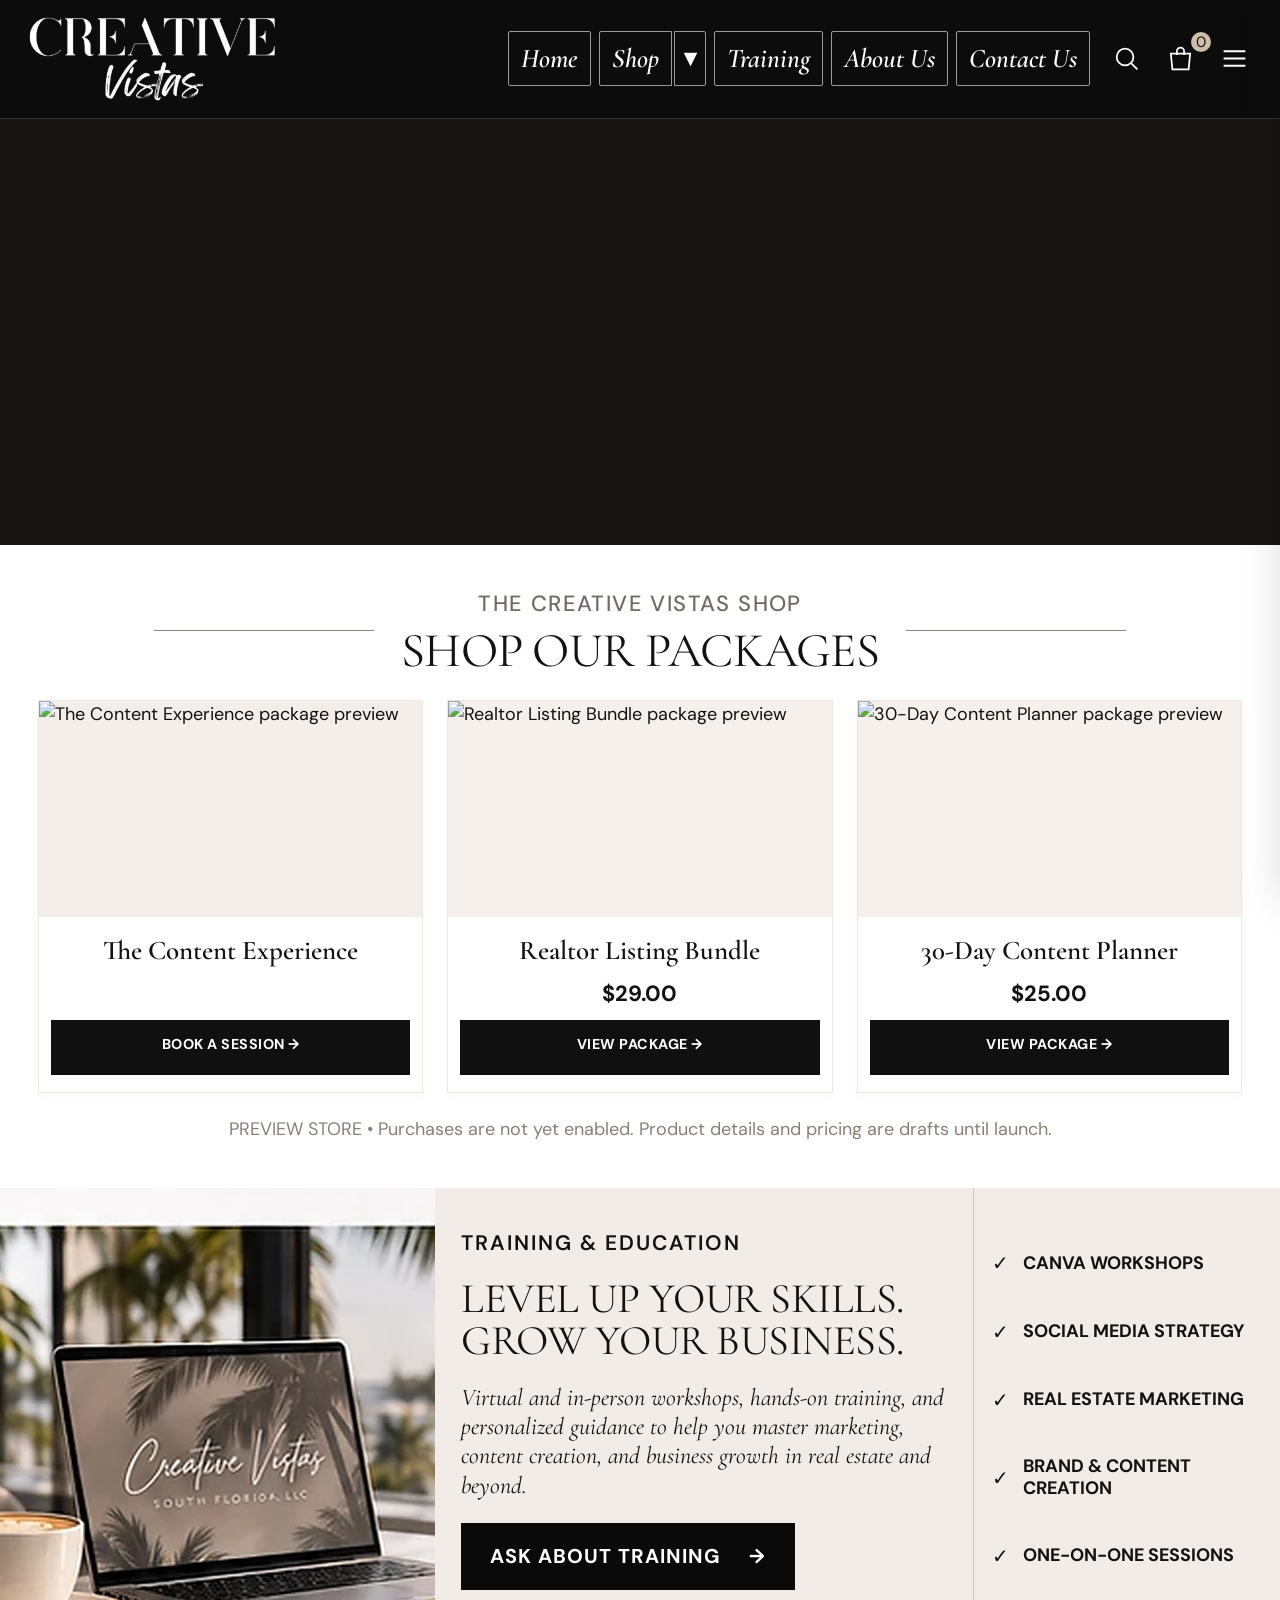
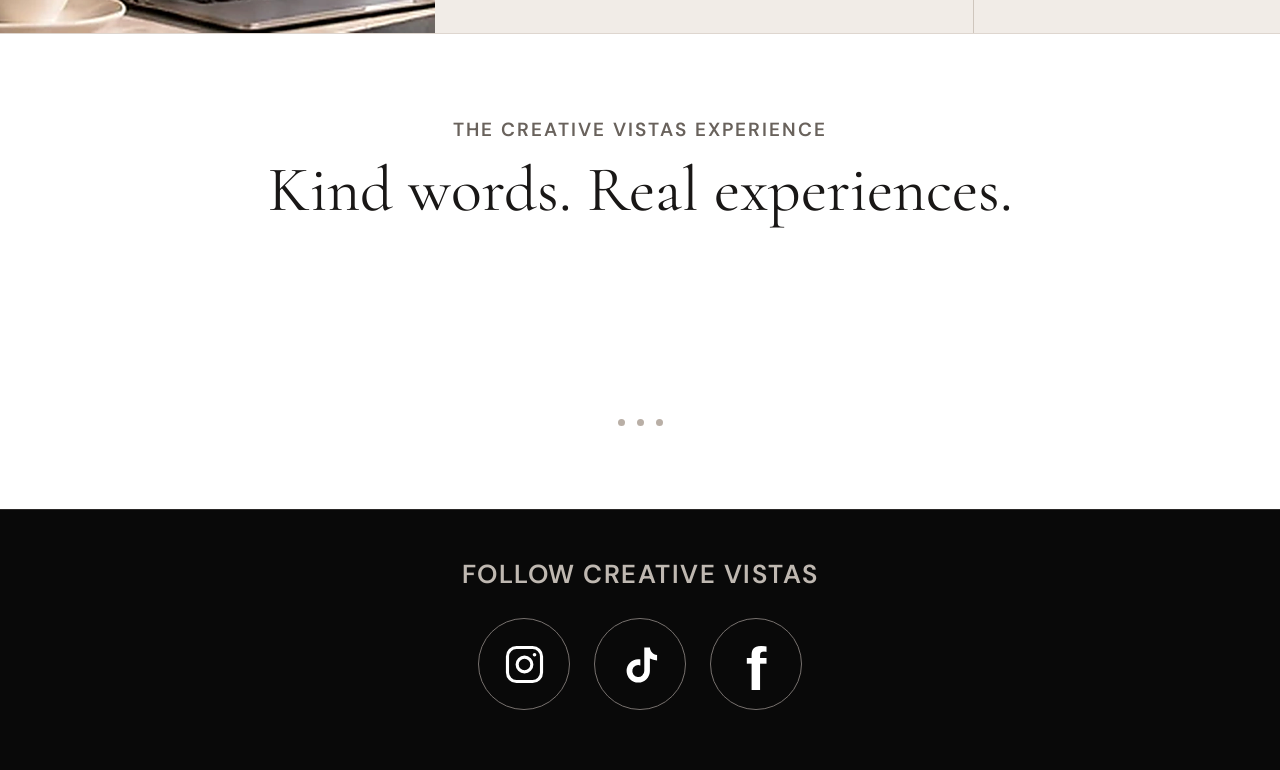
==== index.html @ 5726a02a "Refresh shop and reviews white background stylesheet" ====
<!doctype html>
<html lang="en">
<head>
<meta charset="utf-8"><meta name="viewport" content="width=device-width,initial-scale=1"><meta name="theme-color" content="#141313">
<meta name="description" content="Creative Vistas — thoughtfully designed digital marketing templates, Realtor resources and practical creative education for businesses ready to grow.">
<title>Creative Vistas | Digital Products, Marketing & Training</title>
<link rel="preconnect" href="https://fonts.googleapis.com"><link rel="preconnect" href="https://fonts.gstatic.com" crossorigin>
<link href="https://fonts.googleapis.com/css2?family=Cormorant+Garamond:ital,wght@0,400;0,500;0,600;0,700;1,400;1,500;1,600;1,700&family=DM+Sans:wght@400;500;600;700&family=Caveat:wght@400;500;600;700&display=swap" rel="stylesheet">
<link rel="stylesheet" href="styles.css?v=nav-right-readable-20261112">
<link rel="stylesheet" href="header-layout.css?v=larger-social-icons-20261112">
<link rel="stylesheet" href="training-layout.css?v=training-taller-20261112">
<link rel="stylesheet" href="shop-pages.css?v=20261112"><link rel="stylesheet" href="reviews.css?v=white-shop-20261112"></head>
<body>
<a class="skip-link" href="#main">Skip to content</a>
<header class="site-header" id="top"><div class="header-inner">
 <a href="#home" class="brand" aria-label="Creative Vistas home"><img class="brand-logo" src="logo-white.png" alt="Creative Vistas" width="460" height="176"></a>
 <nav class="primary-nav" id="nav" aria-label="Main navigation"><a class="active" href="#home">Home</a><div class="cv-shop-menu"><a href="#shop" class="cv-shop-main">Shop</a><button type="button" class="cv-shop-toggle" aria-label="Show Shop packages" aria-expanded="false" aria-controls="cvShopDropdown">▾</button><div class="cv-shop-dropdown" id="cvShopDropdown"><a href="#shop">All Packages</a><a href="the-content-experience.html">The Content Experience</a><a href="realtor-listing-bundle.html">Realtor Listing Bundle</a><a href="30-day-content-planner.html">30-Day Content Planner</a></div></div><a href="#training">Training</a><a href="about.html">About Us</a><a href="contact.html">Contact Us</a></nav>
 <div class="header-actions"><button class="icon-button search-open" title="Search products" aria-label="Search products"><svg viewBox="0 0 24 24"><circle cx="10.8" cy="10.8" r="6.9"/><path d="m16 16 5 5"/></svg></button><button class="icon-button cart-open" title="View cart" aria-label="View shopping bag"><svg viewBox="0 0 24 24"><path d="M4 8h16l-1.3 13H5.3L4 8Z"/><path d="M9 9V6a3 3 0 0 1 6 0v3"/></svg><span class="cart-count" id="cartCount">0</span></button><button class="icon-button menu-button" aria-label="Open menu" aria-expanded="false" aria-controls="nav"><svg viewBox="0 0 24 24"><path d="M3 6h18M3 12h18M3 18h18"/></svg></button></div>
</div></header>
<main id="main">
<section class="hero cv-video-hero" id="home" aria-label="Creative Vistas — Business and Real Estate">
<video class="cv-hero-video" autoplay muted loop playsinline preload="metadata" aria-label="Creative Vistas business and real estate header video" disablepictureinpicture>
<source src="https://gcdn.picsart.com/picsart-mcp/d1fdaa26-5977-4847-a22e-83b4b258584c.mp4" type="video/mp4">
</video>

</section>


<section class="products section-pad" id="shop"><div class="section-heading products-heading"><span class="heading-rule"></span><div><p class="kicker cv-shop-label" style="font-size:22px!important;line-height:1.3!important;letter-spacing:1.4px!important">THE CREATIVE VISTAS SHOP</p><h2>SHOP OUR PACKAGES</h2></div><span class="heading-rule"></span></div><div class="shop-tools"><div class="filter-row" role="group" aria-label="Filter products"><button data-filter="all" class="filter active">All products</button><button data-filter="realtor" class="filter">The Realtor Edit</button><button data-filter="business" class="filter">Business</button></div><span class="product-total" id="productTotal">3 products</span></div><div class="product-grid" id="productGrid"><article class="product-card"><button class="product-image-button" data-view="realtor-social" aria-label="View details for Realtor Listing Bundle"><img src="https://gcdn.picsart.com/picsart-mcp/a1c5d0bb-b6a0-47d2-a28e-0da16b078b3f.png" alt="Realtor Listing Bundle product preview" loading="lazy"></button><div class="product-info"><h3>Realtor Listing Bundle</h3><p class="product-price">$29.00</p><button class="add-button" data-add="realtor-social" aria-label="Add Realtor Listing Bundle to preview bag">ADD TO BAG +</button></div></article><article class="product-card"><button class="product-image-button" data-view="planner" aria-label="View details for 30-Day Content Planner"><img src="https://gcdn.picsart.com/picsart-mcp/ab89de88-077d-4010-93ae-64f29b8ddd12.png" alt="30-Day Content Planner product preview" loading="lazy"></button><div class="product-info"><h3>30-Day Content Planner</h3><p class="product-price">$25.00</p><button class="add-button" data-add="planner" aria-label="Add 30-Day Content Planner to preview bag">ADD TO BAG +</button></div></article></div><p class="store-note">PREVIEW STORE • Purchases are not yet enabled. Product details and pricing are drafts until launch.</p></section>
<section class="training" id="training"><div class="training-photo training-video"><video autoplay muted loop playsinline preload="metadata" poster="education-photo.webp" aria-label="Creative Vistas training and education preview video" disablepictureinpicture><source src="https://gcdn.picsart.com/picsart-mcp/a9e26a17-3eb6-4e78-a744-a8e4c0de2091.mp4" type="video/mp4"></video></div><div class="training-copy"><p class="kicker">TRAINING & EDUCATION</p><h2>LEVEL UP YOUR SKILLS.<br>GROW YOUR BUSINESS.</h2><p>Virtual and in-person workshops, hands-on training, and personalized guidance to help you master marketing, content creation, and business growth in real estate and beyond.</p><a href="marketing-courses-resources.html" class="btn btn-dark">ASK ABOUT TRAINING <span>→</span></a></div><ul class="training-list"><li>CANVA WORKSHOPS</li><li>SOCIAL MEDIA STRATEGY</li><li>REAL ESTATE MARKETING</li><li>BRAND & CONTENT CREATION</li><li>ONE-ON-ONE SESSIONS</li></ul></section>
<section class="cv-reviews" id="reviews" aria-labelledby="cv-reviews-title">
  <div class="cv-reviews-inner">
    <p class="cv-reviews-eyebrow">THE CREATIVE VISTAS EXPERIENCE</p>
    <h2 id="cv-reviews-title">Kind words. Real experiences.</h2>
    <div class="cv-review-fader" aria-live="off">
      <div class="cv-review-slide"><p>Client reviews are coming soon.</p><span>We’re saving this space for genuine feedback.</span></div>
      <div class="cv-review-slide"><p>Your experience matters.</p><span>Real stories from real Creative Vistas clients.</span></div>
      <div class="cv-review-slide"><p>Thank you for being part of the journey.</p><span>Verified client testimonials will be featured here.</span></div>
    </div>
    <div class="cv-review-dots" aria-hidden="true"><i></i><i></i><i></i></div>
  </div>
</section>



</main>
<footer class="social-footer" id="contact" aria-label="Creative Vistas social media">
 <p>FOLLOW CREATIVE VISTAS</p>
 <div class="social-links">
 <a href="https://www.instagram.com/creativevistas/" target="_blank" rel="noopener noreferrer" aria-label="Creative Vistas Instagram" title="Instagram"><svg viewBox="0 0 24 24" aria-hidden="true"><rect x="2.5" y="2.5" width="19" height="19" rx="5"/><circle cx="12" cy="12" r="4.1"/><circle cx="17.6" cy="6.6" r="1" class="social-fill"/></svg></a>
 <a href="https://www.tiktok.com/@creativevistas" target="_blank" rel="noopener noreferrer" aria-label="Creative Vistas TikTok" title="TikTok"><svg viewBox="0 0 24 24" aria-hidden="true" class="tiktok-icon"><path d="M14.1 2.5h3.15c.2 2.18 1.7 3.9 4 4.14v3.1a10.1 10.1 0 0 1-4.01-1.1v7.01a6.5 6.5 0 1 1-6.55-6.55c.42 0 .84.04 1.24.12v3.28a3.34 3.34 0 1 0 2.18 3.15V2.5Z"/></svg></a>
 <a href="https://www.facebook.com/creativevistas" target="_blank" rel="noopener noreferrer" aria-label="Creative Vistas Facebook" title="Facebook"><span class="facebook-letter" aria-hidden="true">f</span></a>
 </div>
</footer>
<div class="overlay" id="overlay" hidden></div>
<aside class="drawer" id="cartDrawer" aria-label="Shopping bag" aria-modal="true" role="dialog" aria-hidden="true"><div class="drawer-head"><div><span class="kicker">YOUR SELECTIONS</span><h2>Shopping bag</h2></div><button class="icon-button close-cart" aria-label="Close shopping bag">×</button></div><div class="cart-items" id="cartItems"></div><div class="drawer-foot"><div class="subtotal"><span>Subtotal</span><strong id="cartSubtotal">$0.00</strong></div><button id="checkoutBtn" class="btn btn-dark" disabled>CHECKOUT COMING SOON</button><p>This is a preview. No charges can be made yet.</p></div></aside>
<div class="search-dialog" id="searchDialog" role="dialog" aria-modal="true" aria-label="Search shop" aria-hidden="true"><button class="icon-button close-search" aria-label="Close search">×</button><label for="searchField" class="kicker">FIND YOUR NEXT CREATIVE TOOL</label><input type="search" id="searchField" placeholder="Search products, templates, training..." autocomplete="off"><div id="searchResults"></div></div>
<div class="product-dialog" id="productDialog" role="dialog" aria-modal="true" aria-label="Product details" aria-hidden="true"><button class="icon-button close-product" aria-label="Close product details">×</button><div id="productDetails"></div></div>
<div class="toast" id="toast" role="status" aria-live="polite"></div>
<script src="script.js?v=remove-course-card-20261112" defer></script>
<script src="shop-navigation.js?v=20261112" defer></script></body></html>
---- styles.css ----
:root{--black:#141211;--black2:#211e1b;--cream:#f5f1ed;--paper:#fdfbf9;--beige:#e9e2dc;--line:#d9d1c9;--mute:#716a65;--serif:'Cormorant Garamond',Georgia,serif;--sans:'DM Sans',Arial,sans-serif}*{box-sizing:border-box}html{scroll-behavior:smooth;scroll-padding-top:75px}body{margin:0;background:var(--paper);color:var(--black);font-family:var(--sans);-webkit-font-smoothing:antialiased}button,a{touch-action:manipulation}a{color:inherit;text-decoration:none}button{font:inherit}button:focus-visible,a:focus-visible,input:focus-visible{outline:2px solid #aa8766;outline-offset:4px}img{max-width:100%;display:block}.skip-link{position:absolute;left:-200vw;top:0;z-index:200;background:white;padding:12px}.skip-link:focus{left:12px}.announcement{text-align:center;background:#0b0b0b;color:#dad1c8;font-size:9px;letter-spacing:2.3px;padding:8px 12px}.sparkle{padding:0 11px;color:#b8a18f}.site-header{position:sticky;top:0;z-index:40;background:#0c0c0c;color:white;border-bottom:1px solid #34312e}.header-inner{max-width:1510px;margin:auto;display:flex;align-items:center;justify-content:space-between;padding:10px clamp(20px,4.5vw,80px);min-height:73px;gap:25px}.brand{display:flex;flex-direction:column;align-items:center;min-width:252px;line-height:1}.brand-large{font:400 clamp(25px,2.65vw,40px)/.9 var(--serif);white-space:nowrap;letter-spacing:-1.2px}.brand-large i{font-size:1.55em;font-weight:400;letter-spacing:-8px;margin-right:8px}.brand-small,.footer-brand small{font-size:9px;letter-spacing:2.6px;margin-top:7px}.primary-nav{display:flex;align-items:center;gap:clamp(13px,2.1vw,37px);font-size:12px}.primary-nav a{white-space:nowrap;position:relative;padding:8px 0}.primary-nav a:hover:after,.primary-nav a.active:after{content:"";position:absolute;bottom:4px;height:1px;background:white;left:0;right:0}.header-actions{display:flex;align-items:center;gap:13px}.icon-button{position:relative;border:0;background:none;color:inherit;cursor:pointer;padding:5px;line-height:0}.icon-button svg{width:23px;height:23px;stroke:currentColor;stroke-width:1.45;fill:none}.cart-count{position:absolute;top:-3px;right:-7px;border-radius:50%;background:#d1bdab;color:#161412;font-size:9px;width:15px;height:15px;display:grid;place-items:center}.menu-button{display:none}.hero{min-height:430px;display:grid;grid-template-columns:40% 60%;background:linear-gradient(110deg,#2c2926,#191817);color:white;overflow:hidden;position:relative}.hero-copy{z-index:2;padding:64px 4vw 60px max(7%,calc((100vw - 1410px)/2));display:flex;flex-direction:column;align-items:flex-start;justify-content:center;background:radial-gradient(circle at 20% 35%,#413a35 0%,#242220 70%)}.eyebrow,.kicker{font-size:11px;letter-spacing:3.5px;font-weight:500;text-transform:uppercase}.eyebrow.light{color:#f3eeea;letter-spacing:5px;font-size:13px;margin:0 0 15px}.hero h1{font:400 clamp(55px,6vw,106px)/.79 var(--serif);letter-spacing:-2.7px;margin:0 0 25px;white-space:nowrap}.hero-subhead{font:italic 500 clamp(18px,1.65vw,23px)/1.12 var(--serif);max-width:420px;margin:0 0 23px;color:#f4eeeb}.hero-media{background-image:url('hero-photo.webp');background-position:center center;background-size:cover;min-height:380px}.btn{font-size:11px;letter-spacing:1.8px;font-weight:700;display:inline-flex;justify-content:center;align-items:center;gap:25px;padding:15px 27px;cursor:pointer;transition:background .25s,color .25s,transform .25s;border:1px solid transparent;min-width:186px}.btn:hover{transform:translateY(-2px)}.btn-outline-light{color:white;border-color:#d8d5d3;background:rgba(0,0,0,.45)}.btn-outline-light:hover{background:#fff;color:#121212}.btn-dark{background:#0a0a0a;color:white}.btn-dark:hover{background:#474039}.btn:disabled{opacity:.57;cursor:not-allowed;transform:none}.hero-bottom-line{height:4px;background:linear-gradient(90deg,#c9b8a8,transparent);position:absolute;bottom:0;width:100%}.benefit-ribbon{display:grid;grid-template-columns:repeat(4,1fr);max-width:100%;padding:21px max(4%,calc((100% - 1400px)/2));background:#eee8e3}.benefit{display:flex;align-items:center;justify-content:center;gap:18px;border-right:1px solid #bcb1a7}.benefit:last-child{border:0}.benefit svg{width:43px;height:43px;fill:none;stroke:#211d1a;stroke-width:1.5;flex:none}.benefit span{font-size:12px;font-weight:700;letter-spacing:1.2px;line-height:1.55}.section-pad{padding:35px clamp(16px,3vw,48px) 28px}.section-heading{max-width:1210px;display:flex;align-items:center;justify-content:center;gap:27px;margin:0 auto 25px;text-align:center}.section-heading .heading-rule{height:1px;background:#8e8580;flex:1;max-width:220px}.section-heading h2{font:400 clamp(28px,3vw,42px)/1 var(--serif);margin:0;letter-spacing:-.7px}.section-heading p{font:italic 19px/1.15 var(--serif);margin:5px 0 0}.category-grid{display:grid;grid-template-columns:repeat(4,minmax(0,1fr));gap:12px;max-width:1500px;margin:auto}.category-card{position:relative;overflow:hidden;height:clamp(175px,17vw,270px);isolation:isolate;background:#5b554f}.category-card img{width:100%;height:100%;object-fit:cover;filter:saturate(.84);transition:transform .65s}.category-card:hover img{transform:scale(1.07)}.category-shade{position:absolute;inset:0;background:linear-gradient(0deg,rgba(0,0,0,.75),transparent 83%)}.category-title{position:absolute;bottom:27px;left:19px;font:400 clamp(23px,2.65vw,40px)/.82 var(--serif);color:white;letter-spacing:-.4px}.category-title small{display:block;margin-top:14px;font:500 clamp(7px,.7vw,10px)/1.35 var(--sans);letter-spacing:1.3px}.circle-arrow{position:absolute;bottom:15px;right:15px;background:#f4f1ed;color:#141211;border-radius:50%;width:34px;height:34px;display:grid;place-items:center;font-size:21px;transition:transform .3s}.category-card:hover .circle-arrow{transform:rotate(-45deg)}.products{padding-top:31px;padding-bottom:34px}.products-heading{margin-bottom:17px}.products-heading .kicker{font:500 10px var(--sans);letter-spacing:3px;margin-bottom:8px;color:var(--mute)}.shop-tools{max-width:1500px;margin:0 auto 16px;display:flex;align-items:center;justify-content:space-between;gap:10px}.filter-row{display:flex;gap:7px;flex-wrap:wrap}.filter{font-size:11px;color:#494039;border:1px solid #d4cac0;padding:8px 14px;background:transparent;cursor:pointer;transition:.2s}.filter:hover,.filter.active{background:#221e1b;color:white;border-color:#221e1b}.product-total{font-size:11px;color:#766e69;white-space:nowrap}.product-grid{display:grid;grid-template-columns:repeat(5,minmax(0,1fr));gap:13px;max-width:1500px;margin:auto}.product-card{border:1px solid #eee8e3;background:white;min-width:0;display:flex;flex-direction:column;box-shadow:0 3px 15px #34231a07;transition:box-shadow .3s,transform .3s}.product-card:hover{transform:translateY(-4px);box-shadow:0 10px 25px #34231a17}.product-image-button{background:#f5f0eb;padding:0;border:0;cursor:pointer;width:100%;height:clamp(130px,13vw,215px);overflow:hidden}.product-image-button img{width:100%;height:100%;object-fit:cover;transition:transform .5s}.product-card:hover img{transform:scale(1.045)}.product-info{padding:13px 11px 14px;text-align:center;display:flex;flex-direction:column;flex:1;align-items:stretch}.product-info h3{font:600 clamp(19px,1.7vw,27px)/.92 var(--serif);margin:3px 0 11px;min-height:43px}.product-price{font-size:18px;font-weight:700;margin:0 0 10px}.add-button{background:#101010;color:white;border:0;cursor:pointer;padding:10px 7px;font-size:10px;letter-spacing:1px;font-weight:700;margin-top:auto;transition:background .2s}.add-button:hover{background:#55493e}.store-note{text-align:center;color:#8a7f77;font-size:10px;letter-spacing:1.4px;margin:22px 0 0}.realtor-feature{display:grid;grid-template-columns:38% 62%;min-height:260px;background:#eae3dd}.realtor-photo{background-image:url('realtor-category.webp');background-size:cover;background-position:center 41%;min-height:260px}.realtor-copy{padding:45px 8%}.realtor-copy h2{font:400 clamp(38px,4vw,61px)/1 var(--serif);margin:10px 0}.realtor-copy h2 em{font-weight:400}.realtor-copy p:not(.kicker){font:18px/1.5 var(--serif);max-width:620px}.text-cta{font-size:11px;letter-spacing:2px;font-weight:700;border-bottom:1px solid currentColor;display:inline-block;padding-bottom:7px;margin-top:5px}.text-cta span{margin-left:10px}.training{display:grid;grid-template-columns:34% 39% 27%;background:#f1ece7;min-height:282px}.training-photo{background-image:url('education-photo.webp');background-position:center;background-size:cover}.training-copy{padding:31px 7%}.training-copy .kicker,.realtor-copy .kicker{font-size:10px;letter-spacing:2.8px}.training-copy h2{font:400 clamp(30px,3.1vw,50px)/.94 var(--serif);margin:10px 0}.training-copy p:not(.kicker){font:italic clamp(17px,1.6vw,22px)/1.13 var(--serif);margin:0 0 12px}.training .btn{padding:10px 17px;min-width:0}.training-list{align-self:center;padding:9px 18px 9px 36px;margin:0 15px 0 0;border-left:1px solid #aaa199;list-style:none;display:flex;flex-direction:column;gap:17px}.training-list li{font-size:11px;font-weight:700;letter-spacing:.3px;display:flex;gap:15px;align-items:center}.training-list li:before{content:'✓';font-size:20px;font-weight:400}.trust-row{display:grid;grid-template-columns:repeat(4,1fr);gap:0;padding:24px 3%;background:#fff}.trust-row>div{display:flex;justify-content:center;align-items:center;gap:13px;border-right:1px solid #c9c0b9}.trust-row>div:last-child{border:0}.trust-row svg{width:33px;height:33px;fill:none;stroke:#1b1715;stroke-width:1.5;flex:none}.trust-row span{display:flex;flex-direction:column;gap:3px}.trust-row strong{font-size:10px}.trust-row small{font-size:10px;color:#625b56}.about{background:#eae2da;padding:65px clamp(24px,9vw,140px);display:grid;grid-template-columns:1fr 1fr;gap:60px;align-items:center}.about h2,.contact h2{font:400 clamp(39px,5vw,70px)/.88 var(--serif);margin:15px 0}.about h2 em{font-weight:400}.about-text p{font:23px/1.35 var(--serif)}.contact{text-align:center;padding:74px 20px;background:#201d1b;color:white}.contact h2{margin:18px 0}.contact>p:not(.kicker){font:22px/1.2 var(--serif);max-width:620px;margin:0 auto 24px}.footer{background:#0a0a0a;color:white;padding:31px 5%;display:flex;align-items:center;justify-content:space-between;gap:20px}.footer-brand{text-align:center}.footer-brand .brand-large{font-size:30px}.footer-links{display:flex;gap:22px;font-size:11px}.footer p{font-size:10px;color:#b2aaa4;line-height:1.8;text-align:right}.overlay{position:fixed;inset:0;background:#0e0c0bcc;z-index:65;opacity:0;transition:opacity .25s}.overlay.visible{opacity:1}.drawer{position:fixed;right:0;top:0;bottom:0;z-index:75;width:min(450px,100vw);background:#faf8f5;box-shadow:-15px 0 45px #0003;transform:translateX(105%);transition:transform .35s;display:flex;flex-direction:column}.drawer.open{transform:translateX(0)}.drawer-head{padding:28px;border-bottom:1px solid var(--line);display:flex;justify-content:space-between;align-items:start}.drawer-head h2{font:46px var(--serif);margin:4px 0}.close-cart,.close-search,.close-product{font-size:31px}.cart-items{flex:1;overflow:auto;padding:22px 26px}.empty-cart{font:24px var(--serif);color:#72675e;margin:50px 0;text-align:center}.cart-line{display:flex;align-items:center;gap:15px;padding:15px 0;border-bottom:1px solid var(--line)}.cart-line img{width:90px;height:78px;object-fit:cover}.cart-line-content{flex:1}.cart-line h3{font:600 22px/1 var(--serif);margin:0 0 7px}.cart-line span{font-size:12px}.quantity{display:flex;align-items:center;gap:13px;margin-top:10px}.quantity button{background:transparent;border:1px solid #ccc;width:26px;height:26px;cursor:pointer}.drawer-foot{padding:25px;border-top:1px solid var(--line)}.subtotal{display:flex;justify-content:space-between;margin-bottom:17px}.drawer-foot .btn{width:100%}.drawer-foot p{font-size:11px;text-align:center;color:#79706a}.search-dialog,.product-dialog{position:fixed;left:50%;top:50%;transform:translate(-50%,-44%);width:min(680px,calc(100vw - 24px));max-height:87vh;overflow:auto;background:var(--paper);z-index:76;opacity:0;pointer-events:none;transition:opacity .2s,transform .2s;padding:35px;box-shadow:0 20px 60px #0004}.search-dialog.open,.product-dialog.open{transform:translate(-50%,-50%);opacity:1;pointer-events:auto}.close-search,.close-product{position:absolute;right:18px;top:15px}.search-dialog label{display:block;margin-bottom:19px}.search-dialog input{width:100%;border:0;border-bottom:1px solid #857c75;padding:14px 3px;background:transparent;font:28px var(--serif);outline:0}.search-result{display:flex;align-items:center;gap:16px;padding:12px 0;border-bottom:1px solid #ebe3dc;cursor:pointer;background:transparent;border-left:0;border-right:0;border-top:0;width:100%;text-align:left}.search-result img{width:86px;height:64px;object-fit:cover}.search-result strong{display:block;font:600 22px var(--serif)}.search-result small{font:12px var(--sans)}.dialog-product-content{display:grid;grid-template-columns:48% 52%;gap:22px;padding-right:10px}.dialog-product-content img{width:100%;aspect-ratio:1;object-fit:cover}.dialog-product-content h2{font:400 39px/.9 var(--serif);margin:10px 0}.dialog-product-content p{font:18px/1.3 var(--serif)}.dialog-product-content strong{font-size:19px}.dialog-product-content .btn{margin-top:19px}.toast{position:fixed;bottom:25px;left:50%;transform:translate(-50%,25px);padding:13px 22px;background:#1d1917;color:white;z-index:90;font-size:12px;opacity:0;pointer-events:none;transition:.3s}.toast.show{transform:translate(-50%,0);opacity:1}body.modal-open{overflow:hidden}
@media(min-width:1600px){.hero{min-height:550px}.hero-media{min-height:550px}.hero-copy{padding-left:max(10%,calc((100vw - 1450px)/2))}}@media(max-width:1120px){.brand{min-width:208px}.brand-large{font-size:29px}.primary-nav{gap:13px;font-size:11px}.hero-copy{padding-left:5%}.hero h1{font-size:clamp(53px,6vw,75px)}.training{grid-template-columns:32% 42% 26%}.training-list{padding-left:20px}.training-list li{font-size:10px}.category-title{font-size:30px}.category-title small{font-size:8px}}@media(max-width:850px){.header-inner{min-height:67px}.brand{min-width:0}.menu-button{display:block}.primary-nav{display:none;position:absolute;left:0;right:0;top:100%;padding:18px 24px;background:#0c0c0c;flex-direction:column;align-items:flex-start;gap:12px;border-top:1px solid #333}.primary-nav.open{display:flex}.primary-nav a{font-size:15px}.hero{grid-template-columns:45% 55%;min-height:380px}.hero-copy{padding:35px 22px}.hero h1{font-size:clamp(48px,6vw,65px);white-space:normal}.hero-subhead{font-size:18px}.benefit svg{width:31px;height:31px}.benefit{gap:9px}.benefit span{font-size:9px}.category-grid{grid-template-columns:repeat(2,1fr)}.category-card{height:240px}.category-title{font-size:39px}.category-title small{font-size:9px}.product-grid{grid-template-columns:repeat(3,minmax(0,1fr))}.product-image-button{height:180px}.training{grid-template-columns:36% 64%}.training-list{grid-column:1/-1;flex-direction:row;justify-content:space-evenly;gap:10px;border:0;margin:0;padding:17px}.training-list li{font-size:9px}.training-list li:before{font-size:16px}.trust-row{grid-template-columns:repeat(2,1fr);row-gap:20px}.trust-row>div:nth-child(2){border:0}.about{gap:20px}.about-text p{font-size:20px}}
@media(max-width:600px){.announcement{font-size:7px;letter-spacing:1.1px}.sparkle{padding:0 5px}.header-inner{padding:9px 16px;gap:8px}.brand-large{font-size:27px}.brand-large i{margin-right:5px;letter-spacing:-6px}.brand-small{font-size:7px}.header-actions{gap:6px}.icon-button svg{width:21px;height:21px}.hero{grid-template-columns:1fr;min-height:auto;display:flex;flex-direction:column-reverse}.hero-media{height:265px;min-height:0;background-position:center 45%}.hero-copy{padding:33px 22px 34px;background:#282421}.hero h1{font-size:clamp(53px,14vw,78px);margin-bottom:18px;white-space:nowrap}.eyebrow.light{font-size:10px}.hero-subhead{font-size:21px;max-width:380px}.benefit-ribbon{padding:14px 9px;gap:8px;grid-template-columns:repeat(2,1fr);row-gap:17px}.benefit{justify-content:flex-start;padding-left:11%;border:0}.benefit svg{width:34px;height:34px}.benefit span{font-size:9px}.section-pad{padding:30px 13px 22px}.section-heading{gap:10px}.section-heading h2{font-size:31px}.section-heading p{font-size:16px}.category-grid{gap:9px}.category-card{height:190px}.category-title{font-size:29px;left:10px;bottom:20px}.category-title small{font-size:7px;letter-spacing:.7px}.circle-arrow{width:25px;height:25px;font-size:15px;right:8px;bottom:9px}.products-heading h2{font-size:34px}.shop-tools{flex-direction:column;align-items:flex-start}.filter-row{gap:5px}.filter{padding:7px 9px;font-size:10px}.product-grid{grid-template-columns:repeat(2,minmax(0,1fr));gap:9px}.product-image-button{height:155px}.product-info{padding:9px}.product-info h3{font-size:22px}.product-price{font-size:15px}.add-button{font-size:9px}.store-note{font-size:9px}.realtor-feature{grid-template-columns:1fr}.realtor-photo{min-height:205px}.realtor-copy{padding:28px 25px}.realtor-copy h2{font-size:48px}.training{grid-template-columns:1fr}.training-photo{min-height:230px}.training-copy{padding:28px 24px}.training-copy h2{font-size:44px}.training-list{flex-direction:column;align-items:flex-start;padding:5px 27px 25px;gap:12px}.training-list li{font-size:11px}.trust-row{padding:23px 9px;gap:22px 0}.trust-row>div{justify-content:flex-start;padding-left:10px;gap:8px}.trust-row svg{width:27px;height:27px}.trust-row strong{font-size:9px}.trust-row small{font-size:8px}.about{grid-template-columns:1fr;padding:47px 24px;gap:0}.about h2{font-size:52px}.about-text p{font-size:23px}.contact{padding:55px 20px}.contact h2{font-size:53px}.footer{flex-direction:column;padding:34px 20px;text-align:center}.footer p{text-align:center}.footer-links{flex-wrap:wrap;justify-content:center}.dialog-product-content{grid-template-columns:1fr}.dialog-product-content img{max-height:260px}.search-dialog,.product-dialog{padding:30px 19px}.search-dialog input{font-size:23px}}
@media(prefers-reduced-motion:reduce){*,*::before,*::after{scroll-behavior:auto!important;transition:none!important;animation:none!important}}

/* Original Creative Vistas logo: transparent crop from the owner-provided artwork */
.brand{min-width:0;display:block;flex-shrink:0}.brand-logo{width:clamp(175px,19vw,245px);height:auto;display:block}.footer-logo{width:230px;height:auto;display:block;margin:auto}.footer-brand small{display:block;margin-top:3px}@media(max-width:1120px){.brand-logo{width:190px}}@media(max-width:600px){.brand-logo{width:165px}.footer-logo{width:210px}}

/* Creative Vistas refinements — November 2026 */
:root{--handwriting:'Caveat',cursive}
/* Main nav: expanded script style, deliberate separation from logo and icons. */
.header-inner{display:grid;grid-template-columns:minmax(178px,245px) minmax(0,1fr) auto;column-gap:clamp(15px,2vw,35px);padding-inline:clamp(16px,3vw,50px);max-width:1600px;min-height:91px}
.brand{width:100%;min-width:0;max-width:245px}
.brand-logo{width:100%;max-width:245px;height:auto;object-fit:contain}
.primary-nav{display:flex;min-width:0;justify-content:center;gap:clamp(10px,1.65vw,30px);font-family:var(--handwriting);font-size:clamp(18px,1.65vw,24px);font-weight:600;line-height:1;letter-spacing:.15px}
.primary-nav a{display:inline-block;padding:14px 0 12px;white-space:nowrap}
.primary-nav a:hover:after,.primary-nav a.active:after{bottom:6px}
.header-actions{gap:clamp(5px,.8vw,14px);flex-shrink:0}
/* Avoid any content overflowing the hero copy column on desktop. */
.hero{grid-template-columns:minmax(0,43%) minmax(0,57%);min-height:450px}
.hero-copy{min-width:0;padding:50px clamp(24px,3.5vw,64px);position:relative}
.hero h1{white-space:normal;overflow-wrap:normal;max-width:100%;font-size:clamp(44px,4.55vw,78px);line-height:.89;letter-spacing:-1.3px}
.hero-subhead{max-width:480px;line-height:1.25}
/* Image assets: avoid browser distortions and fuzzy enlargement transitions. */
.hero-media,.training-photo{background-repeat:no-repeat;background-size:cover}
.category-card img,.product-image-button img{object-fit:cover;image-rendering:auto}
.category-card{transform:translateZ(0)}
/* Category imagery already contains its label; no duplicate text overlay. */
@media (max-width:1190px){
 .header-inner{grid-template-columns:minmax(170px,205px) minmax(0,1fr) auto;column-gap:14px;padding-inline:18px}
 .primary-nav{gap:clamp(8px,1vw,14px);font-size:20px}
 .hero h1{font-size:clamp(43px,4.4vw,61px)}
}
/* Switch to the polished mobile navigation before desktop labels can collide. */
@media (max-width:1020px){
 .header-inner{display:flex;justify-content:space-between;min-height:74px;padding-inline:19px}
 .brand{max-width:200px;flex:0 1 200px}
 .brand-logo{width:100%}
 .menu-button{display:block}
 .primary-nav{display:none;position:absolute;left:0;right:0;top:100%;background:#0c0c0c;padding:19px 27px 26px;flex-direction:column;align-items:flex-start;gap:3px;border-top:1px solid #333;font-size:27px;box-shadow:0 16px 24px #0005}
 .primary-nav.open{display:flex}
 .primary-nav a{font-size:27px;padding:10px 0}
 .hero{grid-template-columns:45% 55%;min-height:380px}
 .hero-copy{padding:35px 22px}
 .hero h1{font-size:clamp(43px,5.5vw,64px)}
}
@media(max-width:600px){
 .header-inner{min-height:70px;padding:9px 15px}
 .brand{flex:0 1 166px;max-width:166px}
 .brand-logo{width:100%}
 .hero{display:flex;flex-direction:column-reverse;min-height:auto}
 .hero-media{height:265px;min-height:0}
 .hero-copy{padding:33px 22px 34px}
 .hero h1{font-size:clamp(49px,12.2vw,73px);line-height:.82;letter-spacing:-1.3px}
 .hero-subhead{font-size:21px}
 .primary-nav{font-size:28px}
 .primary-nav a{font-size:28px}
}


/* November 2026 refinement pass */
.announcement{display:none !important;}

.header-inner{display:grid;grid-template-columns:minmax(220px,280px) minmax(0,1fr) auto;align-items:center;column-gap:clamp(18px,2.5vw,42px);padding-inline:clamp(20px,3.2vw,52px);max-width:1680px;min-height:96px}
.brand{max-width:280px}
.brand-logo{max-width:280px;width:100%}
.primary-nav{display:flex;justify-content:center;align-items:center;min-width:0;gap:clamp(16px,2.2vw,42px);font-family:var(--handwriting);font-size:clamp(21px,1.85vw,29px);font-weight:600;line-height:1;letter-spacing:.2px;flex-wrap:nowrap}
.primary-nav a{padding:14px 0 13px;white-space:nowrap}
.header-actions{gap:clamp(8px,1vw,14px)}
.icon-button svg{width:24px;height:24px}
.footer-brand small{display:none}
.contact{display:none !important}
@media (min-width:1021px){
  .site-header{position:sticky;top:0;z-index:60}
}
@media (max-width:1280px){
  .header-inner{grid-template-columns:minmax(190px,230px) minmax(0,1fr) auto;column-gap:16px;padding-inline:18px;min-height:88px}
  .brand{max-width:230px}
  .brand-logo{max-width:230px}
  .primary-nav{gap:clamp(10px,1.1vw,18px);font-size:clamp(19px,1.55vw,24px)}
}
@media (max-width:1020px){
  .header-inner{display:flex;justify-content:space-between;min-height:74px;padding-inline:19px}
  .brand{max-width:200px;flex:0 1 200px}
  .brand-logo{width:100%}
  .menu-button{display:block}
  .primary-nav{display:none;position:absolute;left:0;right:0;top:100%;background:#0c0c0c;padding:19px 27px 26px;flex-direction:column;align-items:flex-start;gap:3px;border-top:1px solid #333;font-size:28px;box-shadow:0 16px 24px #0005}
  .primary-nav.open{display:flex}
  .primary-nav a{font-size:28px;padding:10px 0}
}
@media (max-width:600px){
  .brand{max-width:166px;flex:0 1 166px}
  .brand-logo{max-width:166px}
}

/* Refined, nonrepetitive storefront — collections and duplicated benefit ribbons removed */
.products{padding-top:clamp(42px,5vw,76px)}
.products-heading{margin-bottom:24px}
.products-heading h2{font-size:clamp(36px,4vw,58px)}
.about-simple{display:flex;align-items:center;justify-content:space-between;gap:40px;padding-block:clamp(52px,7vw,110px)}
.about-simple .about-title{flex:1 1 auto}
.about-simple .about-action{flex:0 0 auto}
.about-simple h2{font-size:clamp(44px,5.3vw,82px);line-height:.9}
.contact-cta{min-width:240px;min-height:68px;padding:20px 36px;font-size:14px;letter-spacing:2.1px;gap:35px}
.social-footer{background:#090909;color:#fff;padding:40px 24px 48px;text-align:center;border-top:1px solid #2b2928}
.social-footer p{margin:0 0 20px;font:500 11px/1.4 var(--sans);letter-spacing:3.2px;color:#bfb8b1}
.social-links{display:flex;align-items:center;justify-content:center;gap:22px}
.social-links a{display:grid;place-items:center;color:#fff;width:54px;height:54px;border:1px solid #67605d;border-radius:50%;transition:color .25s,background .25s,transform .25s,border-color .25s}
.social-links a:hover{background:#fff;color:#0b0b0b;border-color:#fff;transform:translateY(-3px)}
.social-links svg{width:23px;height:23px;fill:none;stroke:currentColor;stroke-width:1.75;stroke-linecap:round;stroke-linejoin:round}
.social-links .social-fill,.social-links .tiktok-icon,.social-links .facebook-icon{fill:currentColor;stroke:none}
@media(max-width:850px){.about-simple{flex-direction:column;align-items:flex-start;gap:20px}.about-simple .about-action{width:100%}.contact-cta{width:min(100%,360px)}}
@media(max-width:600px){.products{padding-top:40px}.products-heading h2{font-size:clamp(34px,9vw,46px)}.about-simple{padding:55px 24px}.about-simple h2{font-size:clamp(48px,12vw,66px)}.contact-cta{min-height:64px}.social-footer{padding:36px 16px 42px}}


/* Dedicated About and Contact pages — keep the storefront homepage clean. */
.interior-page{background:#f9f7f4;min-height:60vh}
.interior-hero{padding:clamp(58px,9vw,130px) clamp(24px,9vw,150px);background:#eae2da}
.interior-hero .kicker{margin:0 0 24px}
.interior-hero h1{font:400 clamp(52px,7vw,110px)/.9 var(--serif);letter-spacing:-1.5px;margin:0 0 26px;max-width:950px}
.interior-hero h1 em{font-weight:400}
.interior-hero>p:not(.kicker){font:clamp(21px,2.2vw,29px)/1.3 var(--serif);max-width:700px;margin:0 0 32px}
.interior-detail{padding:clamp(44px,6vw,90px) clamp(24px,9vw,150px);max-width:1250px;margin:auto}
.interior-detail h2{font:400 clamp(36px,4.2vw,60px)/.95 var(--serif);margin:0 0 16px}
.interior-detail p{font:clamp(19px,1.7vw,25px)/1.35 var(--serif);max-width:780px;margin:0}
.interior-links{display:flex;flex-wrap:wrap;gap:24px;margin-top:30px}
.interior-links a{font:600 15px var(--sans);border-bottom:1px solid;padding-bottom:6px}
.interior-page .btn{min-height:54px}
@media(max-width:600px){.interior-hero{padding:60px 24px}.interior-hero h1{font-size:clamp(47px,12vw,65px)}.interior-hero>p:not(.kicker){font-size:22px}.interior-detail{padding:48px 24px}.interior-links{gap:17px}}

/* Readability and responsive-width pass — Creative Vistas */
html{font-size:16px}
body{font-size:16px;line-height:1.45;max-width:100%;overflow-x:clip}
main,section,header,footer{max-width:100%}
.header-inner{width:100%;max-width:1680px;min-width:0}
.primary-nav a{font-size:inherit}
.eyebrow,.kicker,.products-heading .kicker,.store-note,.product-total,
.filter,.add-button,.btn,.training-copy .kicker,.training-list li,
.social-footer p,.footer p,.footer-links,.trust-row strong,.trust-row small,
.drawer-foot p,.dialog-product-content small,.search-result small{
  font-size:16px;
}
.eyebrow.light{font-size:16px;letter-spacing:2px}
.products-heading .kicker,.social-footer p{font-size:16px;letter-spacing:2px}
.store-note{max-width:900px;margin:24px auto 0;line-height:1.5;letter-spacing:.2px}
.filter{padding:11px 16px;min-height:44px}
.filter-row{gap:10px}
.shop-tools{gap:18px;flex-wrap:wrap}
.products{padding-left:clamp(18px,3vw,50px);padding-right:clamp(18px,3vw,50px)}
.product-grid{grid-template-columns:repeat(4,minmax(0,1fr));gap:20px;width:100%;max-width:1440px}
.product-image-button{height:auto;aspect-ratio:1.45}
.product-info{padding:18px 14px 19px}
.product-info h3{font-size:clamp(25px,2.1vw,33px);line-height:1.06;min-height:0;margin:4px 0 13px;overflow-wrap:break-word}
.product-price{font-size:20px}
.add-button{font-size:16px;min-height:48px;letter-spacing:.4px}
.training{grid-template-columns:minmax(0,33%) minmax(0,40%) minmax(0,27%)}
.training-copy{min-width:0}
.training-copy .kicker{font-size:16px}
.training-copy h2{font-size:clamp(37px,3.2vw,56px);line-height:.98;overflow-wrap:break-word}
.training-copy p:not(.kicker){font-size:clamp(21px,1.8vw,26px);line-height:1.3}
.training-list{min-width:0;padding:16px 16px 16px 24px;gap:16px}
.training-list li{font-size:16px;line-height:1.35;letter-spacing:0;gap:10px}
.training .btn{font-size:16px;min-height:48px;line-height:1.2}
.social-footer{padding:32px 20px 42px}
.social-footer p{margin-bottom:20px}
.interior-page{width:100%;max-width:100%;min-height:0}
.interior-hero{width:100%;padding:clamp(52px,7vw,105px) clamp(24px,6vw,104px)}
.interior-detail{width:100%;max-width:1440px;padding:clamp(45px,5vw,80px) clamp(24px,6vw,104px)}
.interior-links a{font-size:17px}
.interior-hero h1{max-width:100%;overflow-wrap:break-word}
.interior-hero>p:not(.kicker){max-width:770px}
.interior-page .btn{font-size:16px}
.search-result strong{line-height:1.1}
.search-result small{display:block;margin-top:6px}
.dialog-product-content p{line-height:1.3}
.drawer-foot p{line-height:1.5}
.header-actions{flex-shrink:0}
.icon-button{min-width:40px;min-height:40px;display:inline-grid;place-items:center}
@media(min-width:1251px){
  .header-inner{grid-template-columns:minmax(185px,240px) minmax(0,1fr) auto;gap:clamp(14px,2vw,32px)}
  .brand,.brand-logo{max-width:240px}
  .primary-nav{gap:clamp(16px,1.8vw,30px);font-size:clamp(25px,1.8vw,30px)}
  .hero{grid-template-columns:minmax(0,47%) minmax(0,53%)}
  .hero h1{font-size:clamp(56px,4.5vw,84px)}
}
@media(max-width:1250px){
  .header-inner{display:flex;align-items:center;justify-content:space-between;min-height:78px;padding:10px 20px}
  .brand{flex:0 1 220px;max-width:220px}
  .brand-logo{width:100%;max-width:220px}
  .menu-button{display:inline-grid}
  .primary-nav{display:none;position:absolute;top:100%;left:0;right:0;background:#0c0c0c;
    padding:18px 26px 24px;flex-direction:column;align-items:flex-start;gap:4px;
    border-top:1px solid #333;box-shadow:0 16px 24px #0005}
  .primary-nav.open{display:flex}
  .primary-nav a{font-size:29px;padding:10px 0}
  .product-grid{grid-template-columns:repeat(3,minmax(0,1fr))}
  .training{grid-template-columns:minmax(0,38%) minmax(0,62%)}
  .training-list{grid-column:1/-1;display:flex;flex-direction:row;flex-wrap:wrap;justify-content:center;
    margin:0;padding:24px;border-left:0;border-top:1px solid #d9d1c9;gap:14px 24px}
}
@media(max-width:850px){
  .product-grid{grid-template-columns:repeat(2,minmax(0,1fr))}
  .training{grid-template-columns:1fr}
  .training-photo{min-height:240px}
  .training-copy{padding:30px 25px}
  .training-list{justify-content:flex-start;padding:24px 25px}
  .product-image-button{aspect-ratio:1.3}
  .hero h1{white-space:normal}
}
@media(max-width:600px){
  .header-inner{min-height:75px;padding:9px 16px}
  .brand{max-width:170px;flex:0 1 170px}
  .brand-logo{max-width:170px}
  .primary-nav a{font-size:30px}
  .products{padding-left:14px;padding-right:14px}
  .products-heading h2{font-size:clamp(39px,9vw,54px)}
  .shop-tools{align-items:flex-start}
  .filter-row{gap:8px}
  .filter{font-size:15px;padding:10px 12px;min-height:44px}
  .product-grid{gap:12px}
  .product-image-button{aspect-ratio:1.1}
  .product-info{padding:13px 10px 15px}
  .product-info h3{font-size:clamp(23px,5.5vw,29px);line-height:1.04}
  .product-price{font-size:18px}
  .add-button{font-size:15px;padding:11px 5px}
  .training-copy h2{font-size:clamp(42px,10vw,57px)}
  .training-list{flex-direction:column;align-items:flex-start;gap:13px}
  .training-list li{font-size:16px}
  .social-footer p{font-size:16px}
  .store-note{font-size:15px}
  .hero-copy{min-width:0}
  .hero h1{font-size:clamp(48px,11.6vw,72px);line-height:.92}
  .interior-hero{padding:55px 22px}
  .interior-detail{padding:48px 22px}
}

/* CV desktop proportion and legibility correction v2 */
html{font-size:16px}
body{font-size:16px;overflow-x:clip}
.site-header,.hero,.products,.training,.social-footer,.interior-page{width:100%;max-width:none}
.header-inner{max-width:none;width:100%;padding-inline:clamp(22px,3vw,60px)}
.hero{grid-template-columns:minmax(0,45%) minmax(0,55%);min-height:480px}
.hero-copy{padding:42px clamp(25px,3vw,64px);justify-content:center}
.hero-copy .eyebrow{font-size:17px}
.hero h1{font-size:clamp(62px,4.5vw,91px);line-height:.9;letter-spacing:-1.2px;white-space:normal;overflow-wrap:normal}
.hero-subhead{font-size:clamp(21px,1.4vw,27px);line-height:1.22;max-width:590px}
.hero .btn{font-size:17px;min-height:56px}
.hero-media{background-size:auto 126%;background-position:right center;background-repeat:no-repeat;min-height:480px}
.products{padding:40px clamp(24px,3vw,64px) 46px}
.section-heading{max-width:none}
.products-heading{margin-bottom:25px}
.products-heading .kicker{font-size:16px;letter-spacing:1.5px}
.products-heading h2{font-size:clamp(46px,3.7vw,72px)}
.shop-tools{max-width:none;width:100%;margin-bottom:22px}
.filter{font-size:16px;padding:12px 18px;min-height:48px}
.product-total{font-size:16px}
.product-grid{max-width:none;width:100%;grid-template-columns:repeat(5,minmax(0,1fr));gap:18px}
.product-card{min-width:0}
.product-image-button{height:auto;aspect-ratio:1.36}
.product-info{padding:15px 12px 17px}
.product-info h3{font-size:clamp(25px,1.65vw,34px);line-height:1.05;min-height:0}
.product-price{font-size:20px}
.add-button{font-size:16px;min-height:48px;letter-spacing:.5px}
.store-note{font-size:15px;max-width:none;letter-spacing:0;line-height:1.45}
.training{grid-template-columns:minmax(0,34%) minmax(0,41%) minmax(0,25%)}
.training-copy{padding:32px clamp(22px,2.7vw,54px)}
.training-copy .kicker{font-size:16px}
.training-copy h2{font-size:clamp(39px,2.8vw,58px);line-height:.95}
.training-copy p:not(.kicker){font-size:clamp(22px,1.45vw,29px);line-height:1.23}
.training-list{padding:14px 15px 14px 20px;gap:12px}
.training-list li{font-size:16px;line-height:1.3}
.training .btn{font-size:16px;min-height:50px}
.social-footer p{font-size:16px}
.primary-nav{font-size:clamp(27px,1.7vw,32px)}
.primary-nav a{font-size:inherit}
.interior-hero .kicker{font-size:17px}
.interior-detail .interior-links a{font-size:17px}
.drawer-foot p,.drawer-head .kicker,.dialog-product-content small,.search-result small{font-size:15px}
@media(min-width:1251px){
 .header-inner{display:grid;grid-template-columns:minmax(195px,250px) minmax(0,1fr) auto;gap:clamp(20px,3vw,60px)}
 .brand,.brand-logo{max-width:250px}
 .primary-nav{display:flex;justify-content:space-evenly;gap:clamp(20px,2vw,42px);font-size:clamp(27px,1.7vw,32px)}
 .menu-button{display:none}
}
@media(min-width:1251px) and (max-width:1550px){
 .header-inner{grid-template-columns:minmax(170px,210px) minmax(0,1fr) auto;gap:16px}
 .brand,.brand-logo{max-width:210px}
 .primary-nav{font-size:25px;gap:clamp(12px,1.25vw,22px)}
 .product-grid{grid-template-columns:repeat(4,minmax(0,1fr))}
 .hero h1{font-size:clamp(54px,4.4vw,72px)}
}
@media(max-width:1250px){
 .header-inner{display:flex;justify-content:space-between}
 .primary-nav{display:none}
 .primary-nav.open{display:flex}
 .primary-nav a{font-size:30px}
 .menu-button{display:inline-grid}
 .product-grid{grid-template-columns:repeat(3,minmax(0,1fr))}
 .hero-media{background-size:auto 125%;background-position:right center}
 .training{grid-template-columns:minmax(0,38%) minmax(0,62%)}
 .training-list{grid-column:1/-1;flex-direction:row;flex-wrap:wrap;justify-content:center;padding:22px;gap:12px 25px;border-left:0;border-top:1px solid #d9d1c9;margin:0}
}
@media(max-width:850px){
 .hero{grid-template-columns:45% 55%;min-height:370px}
 .hero h1{font-size:clamp(47px,5.5vw,62px)}
 .hero-media{min-height:370px;background-size:auto 130%}
 .product-grid{grid-template-columns:repeat(2,minmax(0,1fr))}
 .training{grid-template-columns:1fr}
 .training-photo{min-height:250px}
 .training-list{justify-content:flex-start}
}
@media(max-width:600px){
 .hero{display:flex;flex-direction:column-reverse;min-height:0}
 .hero-media{height:270px;min-height:0;background-size:cover;background-position:65% center}
 .hero-copy{padding:32px 22px 34px}
 .hero h1{font-size:clamp(48px,11.7vw,69px);line-height:.9}
 .hero-subhead{font-size:22px}
 .products{padding:32px 14px 40px}
 .products-heading h2{font-size:clamp(40px,9.3vw,56px)}
 .filter{font-size:15px;padding:10px 12px}
 .product-grid{grid-template-columns:repeat(2,minmax(0,1fr));gap:12px}
 .product-image-button{aspect-ratio:1.14}
 .product-info h3{font-size:clamp(23px,5.5vw,29px)}
 .product-price{font-size:19px}
 .add-button{font-size:15px}
 .store-note{font-size:15px}
 .training-list{flex-direction:column}
}

/* Creative Vistas — clear large type and framed handwritten navigation */
:root{font-size:18px}
body{font-size:18px}
.eyebrow,.eyebrow.light,.kicker,.products-heading .kicker,.product-total,.store-note,
.filter,.add-button,.btn,.training-copy .kicker,.training-list li,.social-footer p,
.interior-hero .kicker,.interior-links a,.drawer-foot p,.drawer-head .kicker,
.search-result small,.dialog-product-content small,.footer-links,.cart-line span{
 font-size:18px !important;line-height:1.4;
}
.hero-subhead{font-size:clamp(24px,1.65vw,30px) !important;line-height:1.35}
.hero .btn,.training .btn,.interior-page .btn{font-size:19px !important;min-height:56px}
.products-heading .kicker{letter-spacing:1px}
.products-heading h2{font-size:clamp(48px,3.8vw,76px)}
.filter-row{gap:12px}
.filter{padding:13px 19px !important;min-height:51px}
.shop-tools{margin-bottom:24px;align-items:center}
.product-info h3{font-size:clamp(26px,1.8vw,36px);line-height:1.06}
.product-price{font-size:22px}
.add-button{padding:14px 10px;min-height:54px}
.product-grid{gap:17px}
.store-note{letter-spacing:0;max-width:100%}
.training-copy p:not(.kicker){font-size:clamp(23px,1.8vw,29px)}
.training-list li{letter-spacing:0}
.social-footer p{letter-spacing:1px}
.cart-count{font-size:14px;width:20px;height:20px}
.primary-nav a{font-family:var(--handwriting);font-weight:700;text-decoration:none;
 border:1px solid rgba(255,255,255,.5);border-radius:2px;
 padding:12px 16px !important;min-height:52px;
 display:inline-flex;align-items:center;justify-content:center;line-height:1.05;
 transition:background .2s,color .2s,border-color .2s;
}
.primary-nav a::after{display:none !important}
.primary-nav a:hover,.primary-nav a.active{background:#f5f1ed;color:#111;border-color:#f5f1ed}
@media(min-width:1361px){
 .header-inner{display:grid;grid-template-columns:minmax(180px,220px) minmax(0,1fr) auto;
    gap:clamp(15px,2vw,32px);padding-inline:clamp(18px,2.5vw,48px);min-height:100px}
 .brand,.brand-logo{max-width:220px}
 .primary-nav{display:flex;justify-content:space-between;gap:clamp(9px,1vw,20px);font-size:clamp(25px,1.65vw,32px)}
 .primary-nav a{font-size:inherit !important;white-space:nowrap}
 .menu-button{display:none}
 .product-grid{grid-template-columns:repeat(5,minmax(0,1fr))}
}
@media(min-width:1361px) and (max-width:1550px){
 .header-inner{grid-template-columns:minmax(165px,195px) minmax(0,1fr) auto;gap:12px}
 .brand,.brand-logo{max-width:195px}
 .primary-nav{font-size:25px;gap:8px}
 .primary-nav a{padding:11px 12px !important}
}
@media(max-width:1360px){
 .header-inner{display:flex;justify-content:space-between;min-height:84px}
 .primary-nav{display:none}
 .primary-nav.open{display:flex;flex-direction:column;align-items:stretch;gap:10px;
    padding:24px;position:absolute;left:0;right:0;top:100%;background:#0c0c0c}
 .primary-nav a{font-size:30px !important;justify-content:flex-start;padding:12px 20px !important}
 .menu-button{display:inline-grid}
 .product-grid{grid-template-columns:repeat(3,minmax(0,1fr))}
}
@media(max-width:850px){
 .product-grid{grid-template-columns:repeat(2,minmax(0,1fr))}
 .product-info h3{font-size:clamp(26px,4.2vw,34px)}
}
@media(max-width:600px){
 .eyebrow,.eyebrow.light,.kicker,.products-heading .kicker,.product-total,.store-note,
 .filter,.add-button,.btn,.training-copy .kicker,.training-list li,.social-footer p{font-size:16px !important}
 .primary-nav a{font-size:30px !important}
 .product-grid{grid-template-columns:repeat(2,minmax(0,1fr));gap:12px}
 .product-info h3{font-size:clamp(23px,5.3vw,28px)}
 .product-price{font-size:20px}
 .add-button{font-size:16px !important;padding:12px 6px}
 .filter{padding:11px 12px !important}
 .hero-subhead{font-size:23px !important}
}

/* Shop simplification: hide category filter controls and count; stack packages on phones. */
.products .shop-tools{display:none !important}
@media(max-width:600px){
  .products .product-grid{grid-template-columns:minmax(0,1fr) !important;gap:24px}
  .products .product-card{width:100%;min-width:0}
  .products .product-image-button{aspect-ratio:1.35}
  .products .product-info{padding:20px 18px 22px}
  .products .product-info h3{font-size:clamp(29px,7.3vw,38px)}
  .products .product-price{font-size:24px}
  .products .add-button{font-size:18px !important;padding:15px 12px}
}

/* Recognizable white Facebook mark in social links */
.social-links .facebook-letter{display:block;color:currentColor;font-family:Arial,Helvetica,sans-serif;font-size:37px;font-weight:700;line-height:1;transform:translateY(4px);text-transform:lowercase}


/* Navigation: all menu tiles match at rest; light highlight only on interaction. */
.primary-nav a,
.primary-nav a.active,
.primary-nav a:visited,
.primary-nav a.active:visited {
  background: transparent;
  color: #fff;
  border-color: rgba(255,255,255,.5);
}
.primary-nav a:hover,
.primary-nav a.active:hover,
.primary-nav a:focus-visible,
.primary-nav a.active:focus-visible {
  background: #f5f1ed;
  color: #111;
  border-color: #f5f1ed;
}

/* Uniform package-image frames across all screen sizes. */
.products .product-image-button{display:block;width:100%;height:auto;aspect-ratio:4 / 3 !important;overflow:hidden;flex-shrink:0}
.products .product-image-button img{display:block;width:100%;height:100%;object-fit:cover;object-position:center center}

/* Three distinct collections: generous desktop cards, stacked mobile cards. */
.products .product-grid{grid-template-columns:repeat(3,minmax(0,1fr)) !important;max-width:1400px;gap:24px;margin-inline:auto}
.products .product-image-button{aspect-ratio:4/3 !important;overflow:hidden}
.products .product-image-button img{width:100%;height:100%;object-fit:cover;object-position:center}
.products .product-info h3{line-height:1.1}
@media(max-width:850px){.products .product-grid{grid-template-columns:repeat(2,minmax(0,1fr)) !important;gap:16px}}
@media(max-width:600px){.products .product-grid{grid-template-columns:minmax(0,1fr) !important;gap:24px}}

/* FINAL STORE DESIGN FIX 2026-11-11: legibility, compact navigation, clean hero */
/* All intentionally small supporting type has an explicit 18px desktop / 16px phone size. */
body {font-size:18px !important;}
.eyebrow,.eyebrow.light,.kicker,.products-heading .kicker,
.product-total,.store-note,.filter,.add-button,.btn,.training-copy .kicker,
.training-list li,.social-footer p,.drawer-foot p,.drawer-head .kicker,
.cart-line span,.search-result small,.dialog-product-content small,
.interior-hero .kicker,.interior-links a {
  font-size:18px !important;
  line-height:1.45 !important;
}
.hero-copy .eyebrow.light {font-size:19px !important;letter-spacing:1.6px}
.products-heading .kicker {font-size:18px !important;letter-spacing:1.3px}
.store-note {font-size:18px !important;letter-spacing:0;max-width:100%;padding-inline:18px}
.social-footer p {font-size:18px !important;letter-spacing:1px}
.hero-subhead {font-size:clamp(23px,1.6vw,29px) !important;line-height:1.3 !important}
.hero .btn,.training .btn,.interior-page .btn {font-size:19px !important;padding:14px 23px}
.product-info h3 {font-size:clamp(27px,1.8vw,36px) !important;line-height:1.12}
.product-price {font-size:22px !important}
.add-button {font-size:18px !important;min-height:55px}
.training-copy p:not(.kicker) {font-size:clamp(23px,1.7vw,28px) !important;line-height:1.25}
.training-list li {font-size:18px !important}
.filter {font-size:18px !important;min-height:48px}
.cart-count {font-size:14px !important}
/* Navigation stays grouped in the center rather than distributed edge to edge. */
@media(min-width:1361px) {
 .header-inner {display:grid !important;grid-template-columns:190px minmax(0,1fr) 98px !important;gap:20px !important;
  align-items:center !important;padding:11px clamp(18px,2.2vw,42px) !important;max-width:none !important;min-height:90px}
 .brand,.brand-logo {max-width:188px !important;width:100% !important}
 .primary-nav {width:max-content !important;max-width:100% !important;margin-inline:auto !important;
  justify-content:center !important;gap:12px !important;display:flex !important;align-items:center !important;
  font-size:27px !important}
 .primary-nav a {font-size:27px !important;min-height:48px;padding:9px 13px !important}
 .header-actions {gap:7px !important;justify-self:end}
 .menu-button {display:none !important}
}
@media(min-width:1361px) and (max-width:1510px){
 .header-inner {grid-template-columns:165px minmax(0,1fr) 90px !important;gap:9px !important}
 .brand,.brand-logo {max-width:162px !important}
 .primary-nav {gap:7px !important}
 .primary-nav a {font-size:24px !important;padding:9px 10px !important}
}
/* The original supplied photo has unwanted lettering baked into its left edge.
   Crop that edge OUT of frame entirely, rather than trying to cover it with a gradient. */
@media(min-width:851px) {
 .hero-media {background-image:url('hero-photo.webp') !important;
   background-position:right center !important;background-size:auto 165% !important;
   overflow:hidden !important}
}
@media(max-width:850px) {
 .hero-media {background-position:right center !important;background-size:auto 155% !important}
}
@media(max-width:600px) {
 body {font-size:17px !important}
 .eyebrow,.eyebrow.light,.kicker,.products-heading .kicker,
 .product-total,.store-note,.filter,.add-button,.btn,.training-copy .kicker,
 .training-list li,.social-footer p,.drawer-foot p,.drawer-head .kicker,
 .cart-line span,.search-result small,.dialog-product-content small,
 .interior-hero .kicker,.interior-links a {font-size:16px !important}
 .hero-copy .eyebrow.light,.products-heading .kicker,.social-footer p {font-size:17px !important}
 .hero-subhead {font-size:23px !important}
 .product-info h3 {font-size:clamp(26px,6vw,34px) !important}
 .product-price {font-size:21px !important}
 .add-button {font-size:17px !important}
 .hero-media {background-size:auto 160% !important;background-position:right center !important}
 .primary-nav a {font-size:29px !important}
}

/* The Content Experience — scoped styles, leaves existing storefront layout untouched */
.content-experience{display:grid;grid-template-columns:minmax(0,1fr) minmax(0,1fr);max-width:1500px;margin:42px auto;padding:0 20px;align-items:stretch;gap:0}
.content-experience-art{position:relative;min-height:410px;background:linear-gradient(125deg,#e9e2dc,#fbf8f5 62%,#e6d9e8);overflow:hidden;padding:55px 25px 35px 33%;text-align:center;display:flex;flex-direction:column;align-items:center;justify-content:center;color:#181414}
.content-experience-brand{font-size:16px;letter-spacing:4px;margin:0 0 28px}
.content-experience-art h2{font:500 clamp(34px,4.1vw,66px)/.92 var(--serif);margin:0;letter-spacing:-1px}
.content-experience-art h2 em{display:block;font:500 clamp(48px,5.5vw,86px)/1 var(--handwriting);border-bottom:6px solid #d1bbd6;padding:0 12px 7px}
.content-experience-tag{font-size:16px;font-weight:600;letter-spacing:2px;line-height:1.45;margin:30px 0 0}
.content-experience-phone{position:absolute;left:7%;top:18%;width:23%;height:65%;background:#151515;border:5px solid #222;border-radius:25px;padding:10px 5px;box-shadow:10px 18px 35px #1a151530;transform:rotate(-4deg)}
.content-experience-screen{height:100%;border-radius:13px;background:linear-gradient(155deg,#e2d6ca 8%,#baa99c 35%,#e9ddd3 36%,#ded6cb 70%,#8b9487 71%,#6f776d 100%);position:relative;overflow:hidden}
.content-experience-rec{position:absolute;top:10px;left:8px;color:#b91f26;font-size:14px;font-weight:700}
.content-experience-lens{position:absolute;top:42%;left:32%;width:35%;aspect-ratio:1;border-radius:50%;background:#d9cec5;box-shadow:0 0 0 8px #efe8e1}
.content-experience-record{position:absolute;bottom:13px;left:calc(50% - 13px);width:26px;height:26px;background:#e44b44;border:4px solid white;border-radius:50%}
.content-experience-copy{background:#f4f0ed;padding:clamp(28px,4vw,65px);display:flex;align-items:flex-start;justify-content:center;flex-direction:column}
.content-experience-copy .kicker{font-size:15px}
.content-experience-copy h3{font:500 clamp(35px,4vw,54px)/.95 var(--serif);margin:12px 0 16px}
.content-experience-copy p:not(.kicker){font-size:17px;line-height:1.6;margin:0 0 15px}
.content-experience-copy .content-experience-services{line-height:1.7}
.content-experience-copy .btn{font-size:15px;margin-top:12px;text-align:center}
@media(max-width:760px){.content-experience{grid-template-columns:1fr;margin:22px auto;padding:0 13px}.content-experience-art{min-height:310px;padding:35px 15px 30px 30%}.content-experience-phone{top:18%;height:65%;left:5%;width:23%}.content-experience-brand{font-size:14px;letter-spacing:2px}.content-experience-art h2{font-size:clamp(31px,7vw,49px)}.content-experience-art h2 em{font-size:clamp(48px,11vw,72px)}.content-experience-tag{font-size:14px;letter-spacing:1px}.content-experience-copy{padding:28px 22px}.content-experience-copy p:not(.kicker){font-size:16px}.content-experience-copy h3{font-size:41px}}

/* Package pages: scoped layout; existing storefront layout left unchanged */
.cv-package-page{max-width:1320px;margin:0 auto;padding:38px clamp(18px,4vw,55px) 85px}
.cv-package-back{display:inline-block;font-size:16px;text-decoration:underline;text-underline-offset:5px;margin-bottom:25px}
.cv-package-layout{display:grid;grid-template-columns:minmax(0,1fr) minmax(0,1fr);align-items:start;gap:clamp(28px,5vw,75px)}
.cv-package-image img{display:block;width:100%;height:auto;aspect-ratio:3/2;object-fit:cover;border:1px solid #e9e2dc}
.cv-package-info .kicker{font-size:15px;letter-spacing:2px;color:#645a54}
.cv-package-info h1{font:500 clamp(48px,5vw,75px)/.94 var(--serif);margin:12px 0 14px}
.cv-package-price{font-size:26px;font-weight:700;margin:0 0 22px}
.cv-package-intro,.cv-package-note,.cv-package-subnote{font-size:17px;line-height:1.65}
.cv-package-info h2{font:500 37px var(--serif);margin:30px 0 10px}
.cv-package-info ul{padding-left:23px;font-size:17px;line-height:1.75}
.cv-package-info li{margin-bottom:8px}
.cv-package-note{padding-top:16px;border-top:1px solid #d6cec7}
.cv-package-cta{font-size:16px;margin:14px 0;max-width:100%}
.cv-package-disabled{opacity:.62;cursor:not-allowed;pointer-events:none}
.cv-package-subnote{color:#675f59}
.product-card a.add-button{display:block;text-align:center}
.product-card a.product-image-button{display:block}
@media(max-width:760px){.cv-package-layout{grid-template-columns:1fr;gap:25px}.cv-package-page{padding:25px 16px 65px}.cv-package-info h1{font-size:49px}.cv-package-intro,.cv-package-note,.cv-package-subnote,.cv-package-info ul{font-size:17px}}

/* Preserve full photographic package cover without clipping text; card dimensions remain unchanged. */
.product-image-button img[src*="8441a1b6-3bae-4784-a59b-45ec07534594"]{object-fit:contain;background:#f3eeea}

/* 2026-11-12: Restore readable sizing and consistently fitting package covers. */
/* Approved Content Experience cover is 16:9. Keep ALL package cards the same ratio. */
.products .product-image-button,
.products .product-card .product-image-button{
  width:100% !important;
  height:auto !important;
  aspect-ratio:16/9 !important;
  overflow:hidden !important;
}
.products .product-image-button img,
.products .product-card .product-image-button img{
  width:100% !important;
  height:100% !important;
  object-fit:cover !important;
  object-position:center center !important;
}
.cv-package-image img{
  width:100% !important;
  height:auto !important;
  aspect-ratio:16/9 !important;
  object-fit:contain !important;
}
/* Never reduce any deliberately small site typography below 14px. */
html {font-size:16px}
body {font-size:18px !important}
small,.brand-small,.footer-brand small,.category-title small,
.benefit span,.trust-row strong,.trust-row small,.product-total,
.cart-count,.store-note,.search-result small,.dialog-product-content small,
.drawer-foot p,.cart-line span,.filter,.add-button,
.kicker,.eyebrow,.training-list li,.social-footer p,
.interior-links a,.cv-package-subnote,.content-experience-tag {
  font-size: max(14px, 1em) !important;
}
@media(max-width:600px){
  body{font-size:17px !important}
  small,.brand-small,.footer-brand small,.category-title small,
  .benefit span,.trust-row strong,.trust-row small,.product-total,
  .cart-count,.store-note,.search-result small,.dialog-product-content small,
  .drawer-foot p,.cart-line span,.filter,.add-button,
  .kicker,.eyebrow,.training-list li,.social-footer p,
  .interior-links a,.cv-package-subnote,.content-experience-tag{
    font-size:16px !important;
  }
}
/* Undo old header rules that capped the Creative Vistas logo at 162–188px. */
@media(min-width:1361px){
 .header-inner{grid-template-columns:250px minmax(0,1fr) 98px !important;min-height:108px !important}
 .site-header .brand,.site-header .brand-logo{width:100% !important;max-width:250px !important}
}
@media(min-width:1021px) and (max-width:1360px){
 .header-inner{grid-template-columns:230px minmax(0,1fr) auto !important}
 .site-header .brand,.site-header .brand-logo{width:100% !important;max-width:230px !important}
}
@media(max-width:1020px){
 .header-inner{min-height:85px !important}
 .site-header .brand{flex:0 1 220px !important;max-width:220px !important}
 .site-header .brand-logo{width:100% !important;max-width:220px !important;height:auto}
}
@media(max-width:410px){
 .site-header .brand{flex:0 1 205px !important;max-width:205px !important}
 .site-header .brand-logo{max-width:205px !important}
}

/* 2026-11-12 hero redesign: image ABOVE copy on every screen, no side-by-side stretching. */
.hero{
  display:flex !important;
  flex-direction:column !important;
  grid-template-columns:none !important;
  min-height:0 !important;
  width:100% !important;
  max-width:none !important;
  overflow:hidden !important;
  background:#292522;
}
.hero-media{
  display:block !important;
  order:0 !important;
  flex:none !important;
  width:100% !important;
  height:clamp(320px,33vw,570px) !important;
  min-height:0 !important;
  background-image:url('hero-photo.webp') !important;
  background-repeat:no-repeat !important;
  background-color:#2e2925 !important;
  /* Cropping from the right keeps the embedded partial text at the source edge out of frame. */
  background-size:cover !important;
  background-position:right center !important;
  position:relative !important;
}
.hero-copy{
  order:1 !important;
  width:100% !important;
  max-width:none !important;
  min-width:0 !important;
  min-height:0 !important;
  box-sizing:border-box !important;
  padding:clamp(38px,4vw,64px) clamp(24px,7vw,130px) !important;
  display:flex !important;
  flex-direction:column !important;
  align-items:flex-start !important;
  justify-content:center !important;
  background:linear-gradient(125deg,#342e2a,#211e1c) !important;
}
.hero-copy .eyebrow.light{
  font-size:clamp(19px,1.45vw,24px) !important;
  letter-spacing:2px !important;
  margin:0 0 14px !important;
}
.hero-copy h1{
  font-size:clamp(64px,6vw,110px) !important;
  line-height:.91 !important;
  letter-spacing:-1.5px !important;
  white-space:normal !important;
  max-width:100% !important;
  margin:0 0 22px !important;
}
.hero-copy .hero-subhead{
  font-size:clamp(24px,1.9vw,32px) !important;
  line-height:1.24 !important;
  max-width:850px !important;
  margin:0 0 25px !important;
}
.hero-copy .btn{font-size:19px !important;min-height:57px !important;padding:16px 30px !important}
.hero-bottom-line{z-index:2}
@media(min-width:1361px){
 .header-inner{grid-template-columns:270px minmax(0,1fr) 98px !important;gap:18px !important;min-height:118px !important}
 .site-header .brand,.site-header .brand-logo{max-width:270px !important;width:100% !important}
 .primary-nav{gap:9px !important;font-size:clamp(26px,1.7vw,30px) !important}
 .primary-nav a{font-size:inherit !important;padding:12px 13px !important}
}
@media(min-width:1361px) and (max-width:1550px){
 .header-inner{grid-template-columns:235px minmax(0,1fr) 90px !important;gap:10px !important}
 .site-header .brand,.site-header .brand-logo{max-width:235px !important}
 .primary-nav{font-size:25px !important;gap:7px !important}
 .primary-nav a{padding:10px 11px !important}
}
@media(max-width:1020px){
 .site-header .brand,.site-header .brand-logo{max-width:220px !important}
 .hero-media{height:clamp(275px,48vw,430px) !important;background-position:right center !important;background-size:cover !important}
 .hero-copy{padding:34px 25px 40px !important}
 .hero-copy h1{font-size:clamp(55px,8vw,85px) !important}
 .hero-copy .hero-subhead{font-size:clamp(23px,2.5vw,28px) !important}
}
@media(max-width:600px){
 .hero-media{height:270px !important;background-position:right center !important;background-size:cover !important}
 .hero-copy{padding:32px 22px 38px !important}
 .hero-copy h1{font-size:clamp(51px,12vw,73px) !important}
 .hero-copy .eyebrow.light{font-size:19px !important}
 .hero-copy .hero-subhead{font-size:23px !important;line-height:1.3 !important}
 .site-header .brand,.site-header .brand-logo{max-width:205px !important}
}

/* Creative Vistas hero concept based on the approved uploaded reference image.
   Desktop uses the complete image; mobile uses its photo edge with live accessible text. */
.cv-reference-hero{
 display:block !important;
 position:relative !important;
 isolation:isolate !important;
 width:100% !important;
 height:auto !important;
 min-height:0 !important;
 aspect-ratio:1366 / 768 !important;
 background:#171615 !important;
 overflow:hidden !important;
}
.cv-reference-hero .hero-media{
 display:block !important;
 position:absolute !important;
 inset:0 !important;
 width:100% !important;
 height:100% !important;
 min-height:0 !important;
 background-image:url('https://gcdn.picsart.com/picsart-mcp/13ea5ee5-fb58-469f-895f-21757d2286a8.jpeg') !important;
 background-size:100% 100% !important;
 background-position:center center !important;
 background-repeat:no-repeat !important;
 z-index:0 !important;
}
.cv-reference-hero .hero-copy{display:none !important}
.cv-reference-hero .hero-bottom-line{display:none !important}
@media(max-width:850px){
 .cv-reference-hero{
   aspect-ratio:auto !important;
   min-height:680px !important;
   display:flex !important;
   align-items:center !important;
   justify-content:center !important;
   padding:38px 24px !important;
 }
 .cv-reference-hero .hero-media{
   background-size:auto 100% !important;
   background-position:0% center !important;
   filter:brightness(.50) !important;
 }
 .cv-reference-hero .hero-copy{
   display:flex !important;
   z-index:2 !important;
   width:min(100%,650px) !important;
   max-width:650px !important;
   padding:0 !important;
   margin:auto !important;
   min-height:0 !important;
   background:transparent !important;
   align-items:center !important;
   justify-content:center !important;
   text-align:center !important;
 }
 .cv-reference-hero .hero-center-logo{
   display:block !important;
   width:min(58vw,330px) !important;
   max-width:330px !important;
   height:auto !important;
   margin:0 auto 32px !important;
 }
 .cv-reference-hero .hero-copy h1{
   font-size:clamp(54px,9vw,80px) !important;
   line-height:.95 !important;
   max-width:100% !important;
   margin:0 0 22px !important;
   text-align:center !important;
 }
 .cv-reference-hero .hero-subhead{
   font-size:clamp(23px,3.1vw,29px) !important;
   line-height:1.25 !important;
   max-width:600px !important;
   text-align:center !important;
   margin:0 auto 25px !important;
 }
 .cv-reference-hero .btn{
   align-self:center !important;
   font-size:17px !important;
 }
}
@media(max-width:600px){
 .cv-reference-hero{min-height:610px !important;padding:38px 18px !important}
 .cv-reference-hero .hero-media{background-position:0% center !important;filter:brightness(.43) !important}
 .cv-reference-hero .hero-center-logo{width:min(58vw,265px) !important;margin-bottom:30px !important}
 .cv-reference-hero .hero-copy h1{font-size:clamp(47px,11.6vw,67px) !important}
 .cv-reference-hero .hero-subhead{font-size:22px !important;line-height:1.3 !important}
}

/* Video hero: user-provided MP4 already contains logo, headline and subtitle.
   Keep the whole video visible, without duplicate overlay text. */
.cv-video-hero {
  display:block !important;
  position:relative !important;
  isolation:isolate;
  width:100% !important;
  max-width:none !important;
  min-height:0 !important;
  height:auto !important;
  aspect-ratio:3 / 1 !important;
  padding:0 !important;
  margin:0 !important;
  background:#171615 !important;
  overflow:hidden !important;
}
.cv-video-hero .cv-hero-video {
  position:absolute !important;
  inset:0 !important;
  display:block !important;
  width:100% !important;
  height:100% !important;
  object-fit:contain !important;
  object-position:center center !important;
  background:#171615;
  border:0;
}
.cv-video-hero .cv-mobile-hero-copy { display:none !important; }
@media (max-width:850px) {
  /* On phones, show the full video above a readable live-text panel.
     Cropping a wide video would cut its built-in type and branding. */
  .cv-video-hero {
    aspect-ratio:auto !important;
    height:auto !important;
    min-height:0 !important;
    overflow:visible !important;
    display:flex !important;
    flex-direction:column !important;
    align-items:stretch !important;
  }
  .cv-video-hero .cv-hero-video {
    position:relative !important;
    inset:auto !important;
    flex:none !important;
    width:100% !important;
    height:auto !important;
    aspect-ratio:3 / 1 !important;
    object-fit:contain !important;
  }
  .cv-video-hero .cv-mobile-hero-copy {
    display:flex !important;
    flex-direction:column !important;
    align-items:center !important;
    justify-content:center !important;
    text-align:center !important;
    padding:34px 22px 40px !important;
    background:linear-gradient(125deg,#342e2a,#211e1c);
    color:white;
  }
  .cv-video-hero .cv-mobile-hero-copy h1 {
    font:400 clamp(49px,9vw,78px)/.94 var(--serif) !important;
    letter-spacing:-1px;
    margin:0 0 16px !important;
  }
  .cv-video-hero .cv-mobile-hero-copy p {
    font:italic 500 clamp(22px,3.4vw,29px)/1.3 var(--serif) !important;
    max-width:610px;
    margin:0 0 22px !important;
  }
  .cv-video-hero .cv-mobile-hero-copy .btn {font-size:17px !important;min-height:52px !important}
}
@media (prefers-reduced-motion:reduce) {
 .cv-video-hero .cv-hero-video{animation:none !important;}
}

/* 2026-11-12: Preserve intrinsic 1500x500 (3:1) video framing on every screen.
   No forced crop, stretch, duplicate copy or added empty hero area. */
section.hero.cv-video-hero {
 display:block !important;
 position:relative !important;
 width:100% !important;
 max-width:100% !important;
 height:auto !important;
 min-height:0 !important;
 aspect-ratio:auto !important;
 padding:0 !important;
 margin:0 !important;
 overflow:hidden !important;
 background:#171615 !important;
 line-height:0 !important;
}
section.hero.cv-video-hero video.cv-hero-video {
 position:relative !important;
 inset:auto !important;
 display:block !important;
 width:100% !important;
 max-width:100% !important;
 height:auto !important;
 aspect-ratio:3 / 1 !important;
 object-fit:contain !important;
 object-position:center center !important;
 margin:0 !important;
 padding:0 !important;
 border:0 !important;
}
section.hero.cv-video-hero .cv-mobile-hero-copy {display:none !important}
@media(max-width:850px) {
 section.hero.cv-video-hero {
   display:block !important;
   aspect-ratio:auto !important;
   min-height:0 !important;
   height:auto !important;
   padding:0 !important;
   overflow:hidden !important;
 }
 section.hero.cv-video-hero video.cv-hero-video {
   position:relative !important;
   width:100% !important;
   height:auto !important;
   aspect-ratio:3 / 1 !important;
 }
}

/* Training photo replacement: compact, responsive muted looping video. */
.training .training-video {
 position:relative !important;
 display:block !important;
 min-width:0 !important;
 min-height:0 !important;
 height:100% !important;
 overflow:hidden !important;
 background:#e9e2dc !important;
 background-image:none !important;
}
.training .training-video video{
 display:block !important;
 width:100% !important;
 height:100% !important;
 min-height:240px !important;
 max-height:410px !important;
 aspect-ratio:2032 / 1118 !important;
 object-fit:cover !important;
 object-position:center center !important;
 border:0 !important;
}
@media (max-width:850px) {
 .training .training-video{height:auto !important}
 .training .training-video video{
   width:100% !important;
   height:auto !important;
   min-height:0 !important;
   max-height:270px !important;
   aspect-ratio:2032 / 1118 !important;
   object-fit:cover !important;
 }
}

/* Moving mobile hero: crop the existing MP4, never replace it with a still. */
.cv-video-hero .cv-mobile-overlay-copy{display:none !important}
@media(max-width:850px){
 section.hero.cv-video-hero{
   display:block !important;
   position:relative !important;
   width:100% !important;
   height:clamp(480px,125vw,640px) !important;
   min-height:0 !important;
   max-width:100% !important;
   aspect-ratio:auto !important;
   overflow:hidden !important;
   background:#171615 !important;
 }
 section.hero.cv-video-hero video.cv-hero-video{
   display:block !important;
   position:absolute !important;
   inset:0 !important;
   width:100% !important;
   height:100% !important;
   max-width:none !important;
   aspect-ratio:auto !important;
   object-fit:cover !important;
   object-position:0% center !important;
   filter:brightness(.50) !important;
   pointer-events:none;
 }
 section.hero.cv-video-hero::after{
   content:"";
   position:absolute;
   inset:0;
   z-index:1;
   pointer-events:none;
   background:linear-gradient(180deg,rgba(0,0,0,.2),rgba(0,0,0,.32));
 }
 section.hero.cv-video-hero .cv-mobile-overlay-copy{
   position:relative !important;
   z-index:2 !important;
   display:flex !important;
   box-sizing:border-box !important;
   width:100% !important;
   height:100% !important;
   padding:32px 22px !important;
   flex-direction:column !important;
   justify-content:center !important;
   align-items:center !important;
   text-align:center !important;
   color:#fff !important;
   line-height:1.25 !important;
 }
 section.hero.cv-video-hero .cv-mobile-overlay-copy h1{
   font:400 clamp(49px,10.3vw,77px)/.99 var(--serif) !important;
   letter-spacing:-1px !important;
   margin:0 0 20px !important;
   text-align:center !important;
   white-space:normal !important;
 }
 section.hero.cv-video-hero .cv-mobile-overlay-copy p{
   font:italic 500 clamp(22px,3.6vw,28px)/1.25 var(--serif) !important;
   max-width:590px !important;
   margin:0 0 22px !important;
   text-align:center !important;
 }
 section.hero.cv-video-hero .cv-mobile-overlay-copy .btn{
   font-size:18px !important;
   min-height:52px !important;
 }
}
@media(max-width:420px){
 section.hero.cv-video-hero{height:520px !important}
 section.hero.cv-video-hero .cv-mobile-overlay-copy{padding:26px 17px !important}
 section.hero.cv-video-hero .cv-mobile-overlay-copy h1{font-size:clamp(46px,11vw,58px) !important}
 section.hero.cv-video-hero .cv-mobile-overlay-copy p{font-size:22px !important}
}

/* CV RESPONSIVE HERO v3: center-cropped motion, portrait + landscape */
html,body{max-width:100%;overflow-x:clip}
section.hero.cv-video-hero {max-width:100% !important;overflow:hidden !important}
section.hero.cv-video-hero .cv-mobile-overlay-copy{display:none !important}
/* Phone and tablet portrait: cinematic moving video, focal point centered, HTML copy fits view. */
@media (max-width:1100px) and (orientation:portrait) {
 section.hero.cv-video-hero{
  display:grid !important;
  grid-template-columns:minmax(0,1fr) !important;
  width:100% !important;
  height:clamp(480px,117vw,690px) !important;
  min-height:0 !important;
  aspect-ratio:auto !important;
  padding:0 !important;
  margin:0 !important;
  position:relative !important;
  overflow:hidden !important;
  isolation:isolate !important;
 }
 section.hero.cv-video-hero video.cv-hero-video{
  position:absolute !important;
  inset:0 !important;
  width:100% !important;
  height:100% !important;
  max-width:none !important;
  min-height:0 !important;
  aspect-ratio:auto !important;
  display:block !important;
  object-fit:cover !important;
  object-position:center center !important;
  filter:brightness(.63) blur(3px) !important;
  transform:scale(1.02);
  pointer-events:none !important;
  z-index:0 !important;
 }
 section.hero.cv-video-hero:after{
  content:"" !important;
  position:absolute !important;
  inset:0 !important;
  z-index:1 !important;
  pointer-events:none !important;
  background:linear-gradient(180deg,rgba(0,0,0,.08),rgba(0,0,0,.28)) !important;
 }
 section.hero.cv-video-hero .cv-mobile-overlay-copy{
  position:relative !important;
  z-index:2 !important;
  width:100% !important;
  min-width:0 !important;
  height:100% !important;
  display:flex !important;
  padding:30px clamp(18px,4vw,44px) !important;
  align-items:center !important;
  justify-content:center !important;
  flex-direction:column !important;
  text-align:center !important;
  color:#fff !important;
  line-height:1.2 !important;
 }
 section.hero.cv-video-hero .cv-mobile-overlay-copy h1{
  font:400 clamp(45px,10vw,80px)/.98 var(--serif) !important;
  letter-spacing:-.5px !important;
  margin:0 0 20px !important;
  text-align:center !important;
  white-space:normal !important;
  max-width:100% !important;
 }
 section.hero.cv-video-hero .cv-mobile-overlay-copy p{
  font:italic 500 clamp(21px,3vw,28px)/1.28 var(--serif) !important;
  max-width:620px !important;
  text-align:center !important;
  margin:0 0 25px !important;
 }
 section.hero.cv-video-hero .cv-mobile-overlay-copy .btn{
  font-size:18px !important;
  min-height:52px !important;
 }
}
/* A phone rotated to landscape must not inherit the portrait 520px-plus hero. */
@media (orientation:landscape) and (max-height:650px) and (max-width:1180px) {
 section.hero.cv-video-hero{
  display:grid !important;
  grid-template-columns:minmax(0,1fr) !important;
  position:relative !important;
  width:100% !important;
  height:clamp(280px,75svh,450px) !important;
  min-height:0 !important;
  aspect-ratio:auto !important;
  padding:0 !important;
  overflow:hidden !important;
  isolation:isolate !important;
 }
 section.hero.cv-video-hero video.cv-hero-video{
  position:absolute !important;
  inset:0 !important;
  display:block !important;
  width:100% !important;
  height:100% !important;
  max-width:none !important;
  min-height:0 !important;
  aspect-ratio:auto !important;
  object-fit:cover !important;
  object-position:center center !important;
  filter:brightness(.66) blur(3px) !important;
  transform:scale(1.02) !important;
  z-index:0 !important;
 }
 section.hero.cv-video-hero:after{
  content:"" !important;
  position:absolute !important;
  inset:0 !important;
  pointer-events:none !important;
  z-index:1 !important;
  background:rgba(0,0,0,.14) !important;
 }
 section.hero.cv-video-hero .cv-mobile-overlay-copy{
  position:relative !important;
  z-index:2 !important;
  display:flex !important;
  flex-direction:column !important;
  align-items:center !important;
  justify-content:center !important;
  width:100% !important;
  height:100% !important;
  min-width:0 !important;
  padding:15px 24px !important;
  text-align:center !important;
  color:#fff !important;
  line-height:1.15 !important;
 }
 section.hero.cv-video-hero .cv-mobile-overlay-copy h1{
  font:400 clamp(34px,5.1vw,56px)/.96 var(--serif) !important;
  white-space:normal !important;
  margin:0 0 8px !important;
 }
 section.hero.cv-video-hero .cv-mobile-overlay-copy p{
  font:italic 500 clamp(16px,2vw,22px)/1.2 var(--serif) !important;
  margin:0 0 12px !important;
  max-width:740px !important;
 }
 section.hero.cv-video-hero .cv-mobile-overlay-copy .btn{
  font-size:16px !important;
  min-height:40px !important;
  padding:8px 20px !important;
 }
}
/* Tall phones avoid cropping the video to the left. */
@media (max-width:420px) and (orientation:portrait){
 section.hero.cv-video-hero{height:clamp(490px,120vw,570px) !important}
 section.hero.cv-video-hero video.cv-hero-video{object-position:50% 50% !important}
 section.hero.cv-video-hero .cv-mobile-overlay-copy h1{font-size:clamp(44px,11.5vw,56px) !important}
 section.hero.cv-video-hero .cv-mobile-overlay-copy p{font-size:21px !important}
}

/* 2026-11-12 — Single original-video hero, with centered responsive crop.
   The video itself contains all the title text; never duplicate it in HTML. */
section.hero.cv-video-hero{
  display:block !important;
  position:relative !important;
  isolation:isolate !important;
  box-sizing:border-box !important;
  width:100% !important;
  max-width:100% !important;
  height:auto !important;
  min-height:0 !important;
  aspect-ratio:2494 / 830 !important;
  margin:0 !important;
  padding:0 !important;
  overflow:hidden !important;
  background:#171615 !important;
  line-height:0 !important;
}
section.hero.cv-video-hero video.cv-hero-video{
  display:block !important;
  position:absolute !important;
  inset:0 !important;
  box-sizing:border-box !important;
  width:100% !important;
  height:100% !important;
  max-width:none !important;
  min-height:0 !important;
  aspect-ratio:auto !important;
  object-fit:cover !important;
  object-position:50% 50% !important;
  transform:none !important;
  filter:none !important;
  margin:0 !important;
  padding:0 !important;
  border:0 !important;
}
section.hero.cv-video-hero::after{content:none !important;display:none !important}
section.hero.cv-video-hero .cv-mobile-overlay-copy,
section.hero.cv-video-hero .cv-mobile-hero-copy{display:none !important}
@media (max-width:850px) and (orientation:portrait){
 section.hero.cv-video-hero{
  aspect-ratio:1.15 / 1 !important;
  height:auto !important;
  min-height:0 !important;
  overflow:hidden !important;
 }
}
@media (min-width:851px) and (max-width:1100px) and (orientation:portrait){
 section.hero.cv-video-hero{aspect-ratio:1.65 / 1 !important;height:auto !important}
}
@media (max-width:1100px) and (orientation:landscape){
 section.hero.cv-video-hero{
  aspect-ratio:2.15 / 1 !important;
  height:auto !important;
  min-height:0 !important;
 }
}

/* 2026-11-12 HEADER TYPOGRAPHY LOCK — single desktop sizing + grouped right nav. */
.site-header .header-inner{
  box-sizing:border-box !important;
  width:100% !important;
  max-width:none !important;
  margin:0 !important;
  padding:12px clamp(20px,2.8vw,52px) !important;
}
.site-header .brand{
  display:flex !important;
  align-items:center !important;
  justify-content:center !important;
  min-width:0 !important;
  height:auto !important;
}
.site-header .brand-logo{display:block !important;width:100% !important;height:auto !important}
.site-header .header-actions{
  display:flex !important;
  align-items:center !important;
  justify-content:flex-end !important;
  flex-wrap:nowrap !important;
  gap:10px !important;
  flex-shrink:0 !important;
}
.site-header .header-actions .icon-button{
  width:42px !important;
  height:42px !important;
  min-width:42px !important;
  min-height:42px !important;
}
.site-header .header-actions svg{width:24px !important;height:24px !important}
.site-header .cart-count{font-size:14px !important;min-width:20px !important;min-height:20px !important}
.site-header .primary-nav a{
  box-sizing:border-box !important;
  border:1px solid rgba(255,255,255,.52) !important;
  border-radius:2px !important;
  font-family:'Caveat',cursive !important;
  font-weight:700 !important;
  white-space:nowrap !important;
  line-height:1.05 !important;
  padding:10px 15px !important;
  min-height:48px !important;
  text-align:center !important;
}
.site-header .primary-nav a:hover,.site-header .primary-nav a:focus-visible{
  background:#f5f1ed !important;color:#111 !important;border-color:#f5f1ed !important;
}
@media(min-width:1181px){
  .site-header .header-inner{
    display:grid !important;
    grid-template-columns:minmax(235px,270px) minmax(0,1fr) auto !important;
    column-gap:clamp(10px,1.7vw,30px) !important;
    min-height:105px !important;
    justify-content:initial !important;
  }
  .site-header .brand,.site-header .brand-logo{width:100% !important;max-width:270px !important}
  .site-header .primary-nav{
    display:flex !important;
    position:static !important;
    flex-direction:row !important;
    align-items:center !important;
    justify-content:flex-end !important;
    justify-self:end !important;
    width:auto !important;
    max-width:100% !important;
    margin:0 !important;
    padding:0 !important;
    gap:clamp(8px,.75vw,14px) !important;
    background:transparent !important;
    border:0 !important;
    box-shadow:none !important;
    flex-wrap:nowrap !important;
  }
  .site-header .primary-nav a{font-size:20px !important}
  .site-header .header-actions{justify-self:end !important}
  .site-header .menu-button{display:none !important}
}
@media(min-width:1181px) and (max-width:1450px){
  .site-header .header-inner{grid-template-columns:235px minmax(0,1fr) auto !important;column-gap:12px !important}
  .site-header .brand,.site-header .brand-logo{max-width:235px !important}
  .site-header .primary-nav{gap:7px !important}
  .site-header .primary-nav a{font-size:18px !important;padding:10px 10px !important}
  .site-header .header-actions{gap:5px !important}
}
@media(max-width:1180px){
  .site-header .header-inner{display:flex !important;justify-content:space-between !important;min-height:88px !important}
  .site-header .brand{flex:0 1 230px !important;max-width:230px !important}
  .site-header .brand-logo{max-width:230px !important}
  .site-header .menu-button{display:inline-grid !important}
  .site-header .primary-nav{display:none !important;position:absolute !important;left:0 !important;right:0 !important;
    top:100% !important; width:100% !important;max-width:none !important;
    padding:22px !important;background:#0c0c0c !important;
    flex-direction:column !important;align-items:stretch !important;gap:10px !important;
    border-top:1px solid #333 !important;box-shadow:0 18px 25px #0006 !important;}
  .site-header .primary-nav.open{display:flex !important}
  .site-header .primary-nav a{font-size:27px !important;padding:12px 17px !important;justify-content:flex-start !important}
}
@media(max-width:600px){
  .site-header .header-inner{padding:11px 16px !important}
  .site-header .brand{flex:0 1 205px !important;max-width:205px !important}
  .site-header .brand-logo{max-width:205px !important}
  .site-header .header-actions{gap:5px !important}
  .site-header .header-actions .icon-button{width:39px !important;height:39px !important;min-width:39px !important;min-height:39px !important}
}
/* Explicit minimum for recurring small labels throughout the storefront. */
.eyebrow,.kicker,.store-note,.products-heading .kicker,.social-footer p,
.product-total,.filter,.add-button,.btn,.training-list li,.training-copy .kicker,
.cv-package-back,.cv-package-info .kicker,.cv-package-subnote,
.search-result small,.drawer-foot p,.cart-line span,.footer-brand small,
.content-experience-tag,.drawer-head .kicker{font-size:clamp(14px,1.12vw,18px) !important}
---- header-layout.css ----
/* Creative Vistas header: dedicated, last-loaded stylesheet.
   This deliberately overrides the old conflicting 2026 CSS without changing the hero or shop layout. */
.site-header .header-inner {
 display:flex !important; align-items:center !important; justify-content:space-between !important;
 gap:20px !important; width:100% !important; max-width:100% !important;
 min-height:120px !important; padding:10px clamp(22px,2.8vw,58px) !important;
 margin:0 !important;
}
.site-header .brand {
 flex:0 0 320px !important; width:320px !important; max-width:320px !important;
 min-width:0 !important; display:flex !important; align-items:center !important; justify-content:flex-start !important;
 overflow:visible !important;
}
.site-header .brand img.brand-logo {
 width:320px !important; max-width:320px !important; height:auto !important;
 object-fit:contain !important; display:block !important;
}
.site-header .primary-nav{
 display:flex !important; position:static !important; min-width:0 !important; width:auto !important;
 max-width:none !important; margin:0 0 0 auto !important; padding:0 !important;
 justify-content:flex-end !important; align-items:center !important; flex-direction:row !important;
 flex-wrap:nowrap !important; gap:12px !important; background:transparent !important;
 box-shadow:none !important; border:0 !important;
}
.site-header .primary-nav a,
.site-header .primary-nav a.active{
 font-family:'Cormorant Garamond',Georgia,serif !important; font-style:italic !important; font-size:30px !important; font-weight:600 !important;
 line-height:1.12 !important; letter-spacing:0 !important; white-space:nowrap !important;
 padding:10px 17px !important; min-height:55px !important; min-width:0 !important;
 border:1px solid rgba(255,255,255,.58) !important; border-radius:2px !important;
 display:inline-flex !important; justify-content:center !important; align-items:center !important;
 background:transparent !important; color:white !important; box-sizing:border-box !important;
}
.site-header .primary-nav a:hover,
.site-header .primary-nav a:focus-visible,
.site-header .primary-nav a.active:hover {
 background:#fff !important; color:#111 !important; border-color:#fff !important;
}
.site-header .header-actions{
 display:flex !important; align-items:center !important; justify-content:flex-end !important;
 flex:0 0 auto !important; gap:12px !important; margin-left:6px !important;
}
.site-header .header-actions .icon-button {
 display:inline-grid !important; place-items:center !important;
 width:48px !important; height:48px !important; min-width:48px !important; min-height:48px !important;
}
.site-header .header-actions .icon-button svg {width:29px !important;height:29px !important}
.site-header .cart-count{font-size:15px !important}
.site-header .menu-button{display:none !important}
@media (max-width:1560px) and (min-width:1181px){
 .site-header .header-inner{min-height:112px !important;gap:12px !important;padding-inline:22px !important}
 .site-header .brand{flex-basis:260px !important;max-width:260px !important;width:260px !important}
 .site-header .brand img.brand-logo{width:260px !important;max-width:260px !important}
 .site-header .primary-nav{gap:8px !important}
 .site-header .primary-nav a,.site-header .primary-nav a.active{font-size:27px !important;padding:10px 12px !important}
 .site-header .header-actions{gap:6px !important;margin-left:0 !important}
}
@media (max-width:1180px){
 .site-header .header-inner{
  display:flex !important;min-height:92px !important;
  justify-content:space-between !important;padding:10px 20px !important;
 }
 .site-header .brand{flex:0 1 250px !important;width:250px !important;max-width:250px !important}
 .site-header .brand img.brand-logo{width:100% !important;max-width:250px !important}
 .site-header .primary-nav{display:none !important;position:absolute !important;top:100% !important;
  left:0 !important;right:0 !important;width:100% !important;max-width:100% !important;
  margin:0 !important;padding:22px !important;flex-direction:column !important;
  align-items:stretch !important;gap:10px !important;background:#0c0c0c !important;
  box-shadow:0 18px 25px #0008 !important;}
 .site-header .primary-nav.open{display:flex !important}
 .site-header .primary-nav a,.site-header .primary-nav a.active{
  font-size:32px !important;min-height:58px !important;justify-content:flex-start !important;
  padding:11px 18px !important;
 }
 .site-header .menu-button{display:inline-grid !important}
}
@media(max-width:600px){
 .site-header .header-inner{min-height:94px !important;padding:9px 15px !important;gap:6px !important}
 .site-header .brand{flex:0 1 205px !important;width:auto !important;max-width:205px !important}
 .site-header .brand img.brand-logo{max-width:205px !important}
 .site-header .header-actions{gap:3px !important;margin-left:0 !important}
 .site-header .header-actions .icon-button{
  min-width:39px !important;width:39px !important;min-height:42px !important;height:42px !important;
 }
 .site-header .header-actions .icon-button svg{width:24px !important;height:24px !important}
}
/* Consistent readable small labels; headings and card titles retain their larger typography. */
body .kicker,body .eyebrow,body .store-note,body .products-heading .kicker,
body .social-footer p,body .training-copy .kicker,body .product-total,
body .cv-package-info .kicker,body .cv-package-subnote,body .training-list li{
 font-size:18px !important;line-height:1.35 !important;
}
@media(max-width:600px){
 body .kicker,body .eyebrow,body .store-note,body .products-heading .kicker,
 body .social-footer p,body .training-copy .kicker,body .product-total,
 body .cv-package-info .kicker,body .cv-package-subnote{font-size:16px !important}
}

/* Shop section eyebrow: requested readable 18px label. */
body .products .products-heading .kicker { font-size:18px !important; line-height:1.35 !important; }

/* Larger Creative Vistas social footer — consistent across all pages. */
body .social-footer{
 padding:48px 22px 60px !important;
}
body .social-footer > p{
 font-family:var(--sans) !important;
 font-size:26px !important;
 font-weight:600 !important;
 line-height:1.3 !important;
 letter-spacing:1.5px !important;
 margin:0 0 26px !important;
}
body .social-footer .social-links{
 display:flex !important;
 justify-content:center !important;
 align-items:center !important;
 gap:24px !important;
}
body .social-footer .social-links > a{
 width:92px !important;
 height:92px !important;
 min-width:92px !important;
 min-height:92px !important;
 border-radius:50% !important;
 border:1px solid #77716e !important;
 display:grid !important;
 place-items:center !important;
}
body .social-footer .social-links > a svg{
 width:43px !important;
 height:43px !important;
}
body .social-footer .social-links .facebook-letter{
 font-size:62px !important;
 line-height:1 !important;
 transform:translateY(5px) !important;
}
@media(max-width:600px){
 body .social-footer{padding:38px 16px 49px !important}
 body .social-footer > p{font-size:22px !important;margin-bottom:22px !important}
 body .social-footer .social-links{gap:19px !important}
 body .social-footer .social-links > a{
  width:78px !important;height:78px !important;min-width:78px !important;min-height:78px !important;
 }
 body .social-footer .social-links > a svg{width:37px !important;height:37px !important}
 body .social-footer .social-links .facebook-letter{font-size:53px !important}
}
---- training-layout.css ----
/* Training section — self-contained responsive layout.
   Loaded after legacy styles so the sizes cannot be reset by old rules. */
section.training{
 display:grid !important;
 grid-template-columns:minmax(0,32%) minmax(0,43%) minmax(0,25%) !important;
 align-items:stretch !important;
 min-height:445px !important;
 width:100% !important;
 max-width:100% !important;
 overflow:hidden !important;
 background:#f1ece7 !important;
}
section.training .training-photo.training-video{
 display:block !important;
 position:relative !important;
 align-self:stretch !important;
 width:100% !important;
 height:100% !important;
 min-height:445px !important;
 overflow:hidden !important;
 padding:0 !important;
 margin:0 !important;
 background:#211d1b !important;
}
section.training .training-photo.training-video video{
 position:absolute !important;
 inset:0 !important;
 display:block !important;
 width:100% !important;
 height:100% !important;
 min-height:100% !important;
 max-height:none !important;
 aspect-ratio:auto !important;
 object-fit:cover !important;
 object-position:center center !important;
 border:0 !important;
 filter:none !important;
}
section.training .training-copy{
 display:flex !important;
 flex-direction:column !important;
 justify-content:center !important;
 align-items:flex-start !important;
 min-width:0 !important;
 height:auto !important;
 padding:48px clamp(28px,3vw,60px) !important;
}
section.training .training-copy .kicker{
 font-family:var(--sans) !important;
 font-size:23px !important;
 line-height:1.25 !important;
 letter-spacing:2px !important;
 font-weight:600 !important;
 margin:0 0 22px !important;
}
section.training .training-copy h2{
 font-family:var(--serif) !important;
 font-size:clamp(44px,3.1vw,66px) !important;
 font-weight:400 !important;
 line-height:.99 !important;
 letter-spacing:-.5px !important;
 margin:0 0 21px !important;
 overflow-wrap:normal !important;
}
section.training .training-copy p:not(.kicker){
 font-family:var(--serif) !important;
 font-size:clamp(24px,1.55vw,31px) !important;
 line-height:1.22 !important;
 max-width:100% !important;
 margin:0 0 23px !important;
}
section.training .training-copy .btn{
 display:inline-flex !important;
 align-items:center !important;
 justify-content:space-between !important;
 gap:28px !important;
 font-family:var(--sans) !important;
 font-size:20px !important;
 font-weight:700 !important;
 letter-spacing:1px !important;
 min-height:62px !important;
 padding:18px 28px !important;
 margin:0 !important;
 width:auto !important;
 max-width:100% !important;
}
section.training .training-list{
 display:flex !important;
 flex-direction:column !important;
 justify-content:space-evenly !important;
 align-items:stretch !important;
 align-self:stretch !important;
 gap:12px !important;
 grid-column:auto !important;
 width:100% !important;
 height:auto !important;
 min-width:0 !important;
 margin:0 !important;
 padding:45px 28px !important;
 border-top:0 !important;
 border-left:1px solid #cfc6bd !important;
}
section.training .training-list li{
 display:flex !important;
 align-items:center !important;
 gap:14px !important;
 font-family:var(--sans) !important;
 font-size:clamp(18px,1.2vw,23px) !important;
 font-weight:700 !important;
 line-height:1.22 !important;
 letter-spacing:0 !important;
 margin:0 !important;
 max-width:100% !important;
}
@media(max-width:1300px){
 section.training{grid-template-columns:minmax(0,34%) minmax(0,42%) minmax(0,24%) !important}
 section.training .training-copy{padding:36px 26px !important}
 section.training .training-copy h2{font-size:clamp(38px,3.3vw,52px) !important}
 section.training .training-copy .kicker{font-size:21px !important}
 section.training .training-list{padding:32px 18px !important}
 section.training .training-list li{font-size:18px !important}
}
@media(max-width:1000px){
 section.training{
  grid-template-columns:minmax(0,42%) minmax(0,58%) !important;
  min-height:0 !important;
 }
 section.training .training-photo.training-video{min-height:420px !important}
 section.training .training-copy{padding:40px 28px !important}
 section.training .training-list{
  grid-column:1/-1 !important;
  display:grid !important;
  grid-template-columns:repeat(2,minmax(0,1fr)) !important;
  gap:18px 30px !important;
  border-left:0 !important;
  border-top:1px solid #cfc6bd !important;
  padding:26px 32px !important;
 }
 section.training .training-list li{font-size:19px !important}
}
@media(max-width:700px){
 section.training{
  display:flex !important;
  flex-direction:column !important;
  min-height:0 !important;
 }
 section.training .training-photo.training-video{
  flex:none !important;
  width:100% !important;
  height:auto !important;
  min-height:0 !important;
  aspect-ratio:2032 / 1118 !important;
 }
 section.training .training-photo.training-video video{
  position:absolute !important;
  inset:0 !important;
  width:100% !important;
  height:100% !important;
  min-height:0 !important;
  max-height:none !important;
  object-fit:cover !important;
  object-position:center !important;
 }
 section.training .training-copy{padding:34px 24px 30px !important}
 section.training .training-copy .kicker{font-size:20px !important;margin-bottom:15px !important}
 section.training .training-copy h2{font-size:clamp(41px,9.5vw,59px) !important;margin-bottom:17px !important}
 section.training .training-copy p:not(.kicker){font-size:clamp(23px,5.2vw,27px) !important;margin-bottom:22px !important}
 section.training .training-copy .btn{font-size:18px !important;min-height:58px !important;padding:15px 21px !important}
 section.training .training-list{
  display:flex !important;
  flex-direction:column !important;
  grid-column:auto !important;
  gap:20px !important;
  padding:26px 25px 32px !important;
 }
 section.training .training-list li{font-size:19px !important}
}
---- shop-pages.css ----
/* Creative Vistas shop navigation and package pages, loaded last. */
.site-header .primary-nav .cv-shop-menu{position:relative;display:flex;align-items:center;gap:2px;flex:0 0 auto;min-width:0}
.site-header .primary-nav .cv-shop-menu > a.cv-shop-main{border-radius:2px 0 0 2px !important}
.site-header .primary-nav .cv-shop-toggle{
 font:600 24px/1 'Cormorant Garamond',Georgia,serif;display:grid;place-items:center;
 width:32px;height:55px;flex:none;border:1px solid rgba(255,255,255,.58);
 border-radius:0 2px 2px 0;background:transparent;color:#fff;cursor:pointer;
}
.site-header .primary-nav .cv-shop-dropdown{
 display:none;position:absolute;top:calc(100% + 8px);left:0;min-width:330px;
 z-index:80;background:#111;color:#fff;border:1px solid #514d49;box-shadow:0 18px 40px #0007;
 padding:9px;flex-direction:column;gap:3px;
}
.site-header .primary-nav .cv-shop-menu:hover .cv-shop-dropdown,
.site-header .primary-nav .cv-shop-menu:focus-within .cv-shop-dropdown,
.site-header .primary-nav .cv-shop-menu.is-open .cv-shop-dropdown{display:flex}
.site-header .primary-nav .cv-shop-dropdown a{
 display:block !important;white-space:normal !important;min-height:0 !important;
 font:500 21px/1.2 'Cormorant Garamond',Georgia,serif !important;font-style:normal !important;
 padding:12px 15px !important;border:0 !important;text-align:left !important;
}
.site-header .primary-nav .cv-shop-dropdown a:hover,
.site-header .primary-nav .cv-shop-dropdown a:focus-visible{
 background:#f5f1ed !important;color:#111 !important;
}
@media(max-width:1180px){
 .site-header .primary-nav .cv-shop-menu{display:grid;grid-template-columns:minmax(0,1fr) 52px;gap:8px;width:100%}
 .site-header .primary-nav .cv-shop-menu > a.cv-shop-main{width:100%}
 .site-header .primary-nav .cv-shop-toggle{height:58px;width:52px;font-size:28px}
 .site-header .primary-nav .cv-shop-dropdown{
  display:none;position:static;grid-column:1/-1;min-width:0;width:100%;
  box-shadow:none;margin-top:0;padding:8px;
 }
 .site-header .primary-nav .cv-shop-menu:hover:not(.is-open) .cv-shop-dropdown{display:none}
 .site-header .primary-nav .cv-shop-menu:focus-within:not(.is-open) .cv-shop-dropdown{display:none}
 .site-header .primary-nav .cv-shop-menu.is-open .cv-shop-dropdown{display:flex}
 .site-header .primary-nav .cv-shop-dropdown a{font-size:22px !important}
}
.cv-package-page{width:100%;max-width:1400px;margin:0 auto;padding:40px clamp(18px,4vw,65px) 90px}
.cv-package-page .cv-package-back{font-size:18px !important}
.cv-package-page .cv-package-layout{display:grid;grid-template-columns:minmax(0,1fr) minmax(0,1fr);gap:clamp(28px,4vw,65px)}
.cv-package-page .cv-package-info h1{font-size:clamp(48px,5vw,80px)}
.cv-package-page .cv-package-info .kicker{font-size:18px !important}
.cv-package-page .cv-package-intro,.cv-package-page .cv-package-note,
.cv-package-page .cv-package-subnote,.cv-package-page .cv-package-info ul{font-size:20px !important;line-height:1.45 !important}
.cv-package-page .cv-package-info h2{font-size:42px}
.cv-package-page .cv-package-price{font-size:28px}
.cv-package-page .cv-package-cta{display:inline-flex !important;justify-content:center;align-items:center;
 font-size:19px !important;min-height:62px;padding:17px 28px !important}
.cv-package-page .cv-payment-disabled{border:0;opacity:.74;cursor:not-allowed}
@media(max-width:760px){
 .cv-package-page{padding:25px 18px 65px}
 .cv-package-page .cv-package-layout{grid-template-columns:minmax(0,1fr)}
 .cv-package-page .cv-package-info h1{font-size:clamp(45px,9vw,68px)}
 .cv-package-page .cv-package-intro,.cv-package-page .cv-package-note,
 .cv-package-page .cv-package-subnote,.cv-package-page .cv-package-info ul{font-size:19px !important}
}

/* The Content Experience: editorial service presentation and tiered pricing. */
.cv-content-experience .cv-package-layout{align-items:start}
.cv-content-experience .cv-content-lead{font:italic 500 clamp(26px,2.5vw,36px)/1.12 var(--serif);margin:0 0 18px}
.cv-content-experience .cv-package-intro{margin:0 0 25px}
.cv-content-experience .cv-package-info h2{margin-top:28px}
.cv-content-experience .cv-package-info ul{padding-left:24px}
.cv-content-experience section{margin-top:clamp(60px,6vw,95px)}
.cv-content-experience section>.kicker{font-size:18px !important;letter-spacing:2px}
.cv-content-experience section>h2,
.cv-content-experience .cv-content-extra h2{font:400 clamp(39px,4vw,62px)/1 var(--serif);margin:10px 0 27px}
.cv-content-pricing-grid{display:grid;grid-template-columns:repeat(3,minmax(0,1fr));gap:17px}
.cv-content-rate{background:#f4f0ec;border:1px solid #ded6cf;padding:clamp(22px,2.5vw,34px);display:flex;flex-direction:column;align-items:flex-start;min-width:0}
.cv-content-duration{font:700 18px/1.3 var(--sans);letter-spacing:1.1px;margin:0 0 16px}
.cv-content-amount{font:500 clamp(57px,5vw,77px)/1 var(--serif);margin:0 0 22px}
.cv-content-custom{font-size:clamp(40px,3.8vw,58px)}
.cv-content-rate>p:not(.cv-content-duration):not(.cv-content-amount){font:400 20px/1.4 var(--sans);margin:0 0 26px}
.cv-content-rate .btn{width:100%;margin-top:auto;text-align:center;font-size:17px !important;min-height:57px;padding:14px 12px !important;white-space:normal}
.cv-content-pricing-note{font:400 18px/1.5 var(--sans);color:#5b524d;margin:18px 0 0}
.cv-content-process{background:#f9f6f3;border-top:1px solid #e1d9d2;border-bottom:1px solid #e1d9d2;padding:clamp(30px,3.6vw,55px)}
.cv-content-steps{display:grid;grid-template-columns:repeat(3,minmax(0,1fr));gap:25px}
.cv-content-steps>div{min-width:0}
.cv-content-steps span{font:500 30px/1 var(--serif);color:#756b63}
.cv-content-steps h3{font:500 clamp(29px,2.8vw,39px)/1 var(--serif);margin:13px 0}
.cv-content-steps p{font:400 19px/1.5 var(--sans);margin:0}
.cv-content-extra{background:#eae2da;padding:clamp(28px,4vw,55px);display:flex;align-items:center;justify-content:space-between;gap:35px}
.cv-content-extra>div:first-child{max-width:850px}
.cv-content-extra h2{margin-bottom:16px !important}
.cv-content-extra p:not(.kicker){font:400 20px/1.5 var(--sans);margin:0}
.cv-content-extra-price{font:500 clamp(58px,5.5vw,84px)/1 var(--serif);white-space:nowrap}
.cv-content-closing{text-align:center;padding:35px 20px 0}
.cv-content-closing .btn{font-size:20px !important;min-height:62px}
.cv-content-closing p{font:400 17px/1.5 var(--sans);color:#625953;max-width:950px;margin:18px auto 0}
@media(max-width:1100px){
 .cv-content-pricing-grid{grid-template-columns:repeat(2,minmax(0,1fr))}
 .cv-content-rate:last-child{grid-column:1/-1}
}
@media(max-width:760px){
 .cv-content-pricing-grid,.cv-content-steps{grid-template-columns:1fr}
 .cv-content-rate:last-child{grid-column:auto}
 .cv-content-experience section{margin-top:52px}
 .cv-content-experience section>h2{font-size:clamp(39px,9vw,54px)}
 .cv-content-process{padding:34px 24px}
 .cv-content-steps{gap:32px}
 .cv-content-extra{flex-direction:column;align-items:flex-start;gap:23px}
 .cv-content-extra-price{font-size:64px}
 .cv-content-closing{padding:35px 0 0}
}

/* Larger typography for the three digital-product detail pages.
   Kept separate from The Content Experience's custom styling. */
body .cv-package-page:not(.cv-content-experience) .cv-package-back{
 display:inline-block!important;
 font:500 23px/1.4 'DM Sans',sans-serif!important;
 margin-bottom:28px!important;
}
body .cv-package-page:not(.cv-content-experience) .cv-package-info .kicker{
 font:600 23px/1.4 'DM Sans',sans-serif!important;
 letter-spacing:1.4px!important;
}
body .cv-package-page:not(.cv-content-experience) .cv-package-info h1{
 font:500 clamp(53px,5vw,78px)/1.06 'Cormorant Garamond',Georgia,serif!important;
 margin:13px 0 16px!important;
}
body .cv-package-page:not(.cv-content-experience) .cv-package-info .cv-package-price{
 font:700 clamp(33px,2.6vw,41px)/1.2 'DM Sans',sans-serif!important;
 margin:0 0 21px!important;
}
body .cv-package-page:not(.cv-content-experience) .cv-package-info .cv-package-intro{
 font:400 clamp(23px,1.7vw,27px)/1.5 'DM Sans',sans-serif!important;
 margin:0 0 27px!important;
}
body .cv-package-page:not(.cv-content-experience) .cv-package-info h2{
 font:500 clamp(42px,3.3vw,54px)/1.1 'Cormorant Garamond',Georgia,serif!important;
 margin:25px 0 17px!important;
}
body .cv-package-page:not(.cv-content-experience) .cv-package-info ul{
 font:400 clamp(23px,1.55vw,26px)/1.5 'DM Sans',sans-serif!important;
 padding-left:30px!important;
 margin:0 0 26px!important;
}
body .cv-package-page:not(.cv-content-experience) .cv-package-info li{
 font-size:inherit!important;
 line-height:inherit!important;
 margin-bottom:10px!important;
}
body .cv-package-page:not(.cv-content-experience) .cv-package-info .cv-package-note{
 font:400 clamp(22px,1.6vw,25px)/1.5 'DM Sans',sans-serif!important;
 margin:22px 0!important;
}
body .cv-package-page:not(.cv-content-experience) .cv-package-info .cv-package-cta{
 font:700 22px/1.25 'DM Sans',sans-serif!important;
 min-height:68px!important;
 padding:18px 28px!important;
 white-space:normal!important;
 text-align:center!important;
}
body .cv-package-page:not(.cv-content-experience) .cv-package-info .cv-package-subnote{
 font:400 clamp(21px,1.5vw,24px)/1.5 'DM Sans',sans-serif!important;
 margin-top:19px!important;
}
@media(max-width:600px){
 body .cv-package-page:not(.cv-content-experience) .cv-package-info .kicker{font-size:20px!important}
 body .cv-package-page:not(.cv-content-experience) .cv-package-info .cv-package-intro,
 body .cv-package-page:not(.cv-content-experience) .cv-package-info ul{font-size:22px!important}
 body .cv-package-page:not(.cv-content-experience) .cv-package-info .cv-package-cta{font-size:20px!important}
}
---- reviews.css ----
/* Creative Vistas rotating reviews area — genuine feedback only. */
.cv-reviews{background:#fff;color:#191716;border-top:1px solid #ded6cf;padding:clamp(60px,6.5vw,108px) 22px;text-align:center}
.cv-reviews-inner{max-width:1080px;margin:0 auto}
.cv-reviews-eyebrow{font:600 19px/1.4 'DM Sans',sans-serif!important;letter-spacing:2px;color:#69625c;margin:0 0 14px!important}
.cv-reviews h2{font:400 clamp(48px,5vw,78px)/1.03 'Cormorant Garamond',Georgia,serif!important;margin:0 0 26px!important}
.cv-review-fader{position:relative;max-width:950px;min-height:155px;margin:0 auto}
.cv-review-slide{position:absolute;inset:0;display:flex;flex-direction:column;justify-content:center;align-items:center;gap:16px;opacity:0;animation:cv-reviews-fade 18s linear infinite;pointer-events:none}
.cv-review-slide:nth-child(1){animation-delay:0s}
.cv-review-slide:nth-child(2){animation-delay:6s}
.cv-review-slide:nth-child(3){animation-delay:12s}
.cv-review-slide p{font:italic 500 clamp(30px,3vw,43px)/1.18 'Cormorant Garamond',Georgia,serif!important;margin:0!important}
.cv-review-slide span{font:400 clamp(18px,1.6vw,23px)/1.4 'DM Sans',sans-serif!important;color:#615850}
@keyframes cv-reviews-fade{
 0%{opacity:0}
 5%{opacity:1}
 28%{opacity:1}
 33.333%,100%{opacity:0}
}
.cv-review-dots{display:flex;gap:12px;justify-content:center;align-items:center;margin-top:15px}
.cv-review-dots i{height:7px;width:7px;background:#b9afa6;border-radius:50%;display:block;animation:cv-review-dot 18s linear infinite}
.cv-review-dots i:nth-child(1){animation-delay:0s}
.cv-review-dots i:nth-child(2){animation-delay:6s}
.cv-review-dots i:nth-child(3){animation-delay:12s}
@keyframes cv-review-dot{0%,28%{background:#1c1917;transform:scale(1.25)}33.333%,100%{background:#b9afa6;transform:scale(1)}}
@media(max-width:600px){.cv-reviews{padding:60px 20px 70px}.cv-review-fader{min-height:185px}.cv-reviews-eyebrow{font-size:17px!important}}
@media(prefers-reduced-motion:reduce){
 .cv-review-slide{animation:none!important;opacity:0}
 .cv-review-slide:first-child{opacity:1}
 .cv-review-dots i{animation:none!important}
}

/* White shop background to match reviews while preserving product cards. */
body section.products#shop{background:#fff !important;}
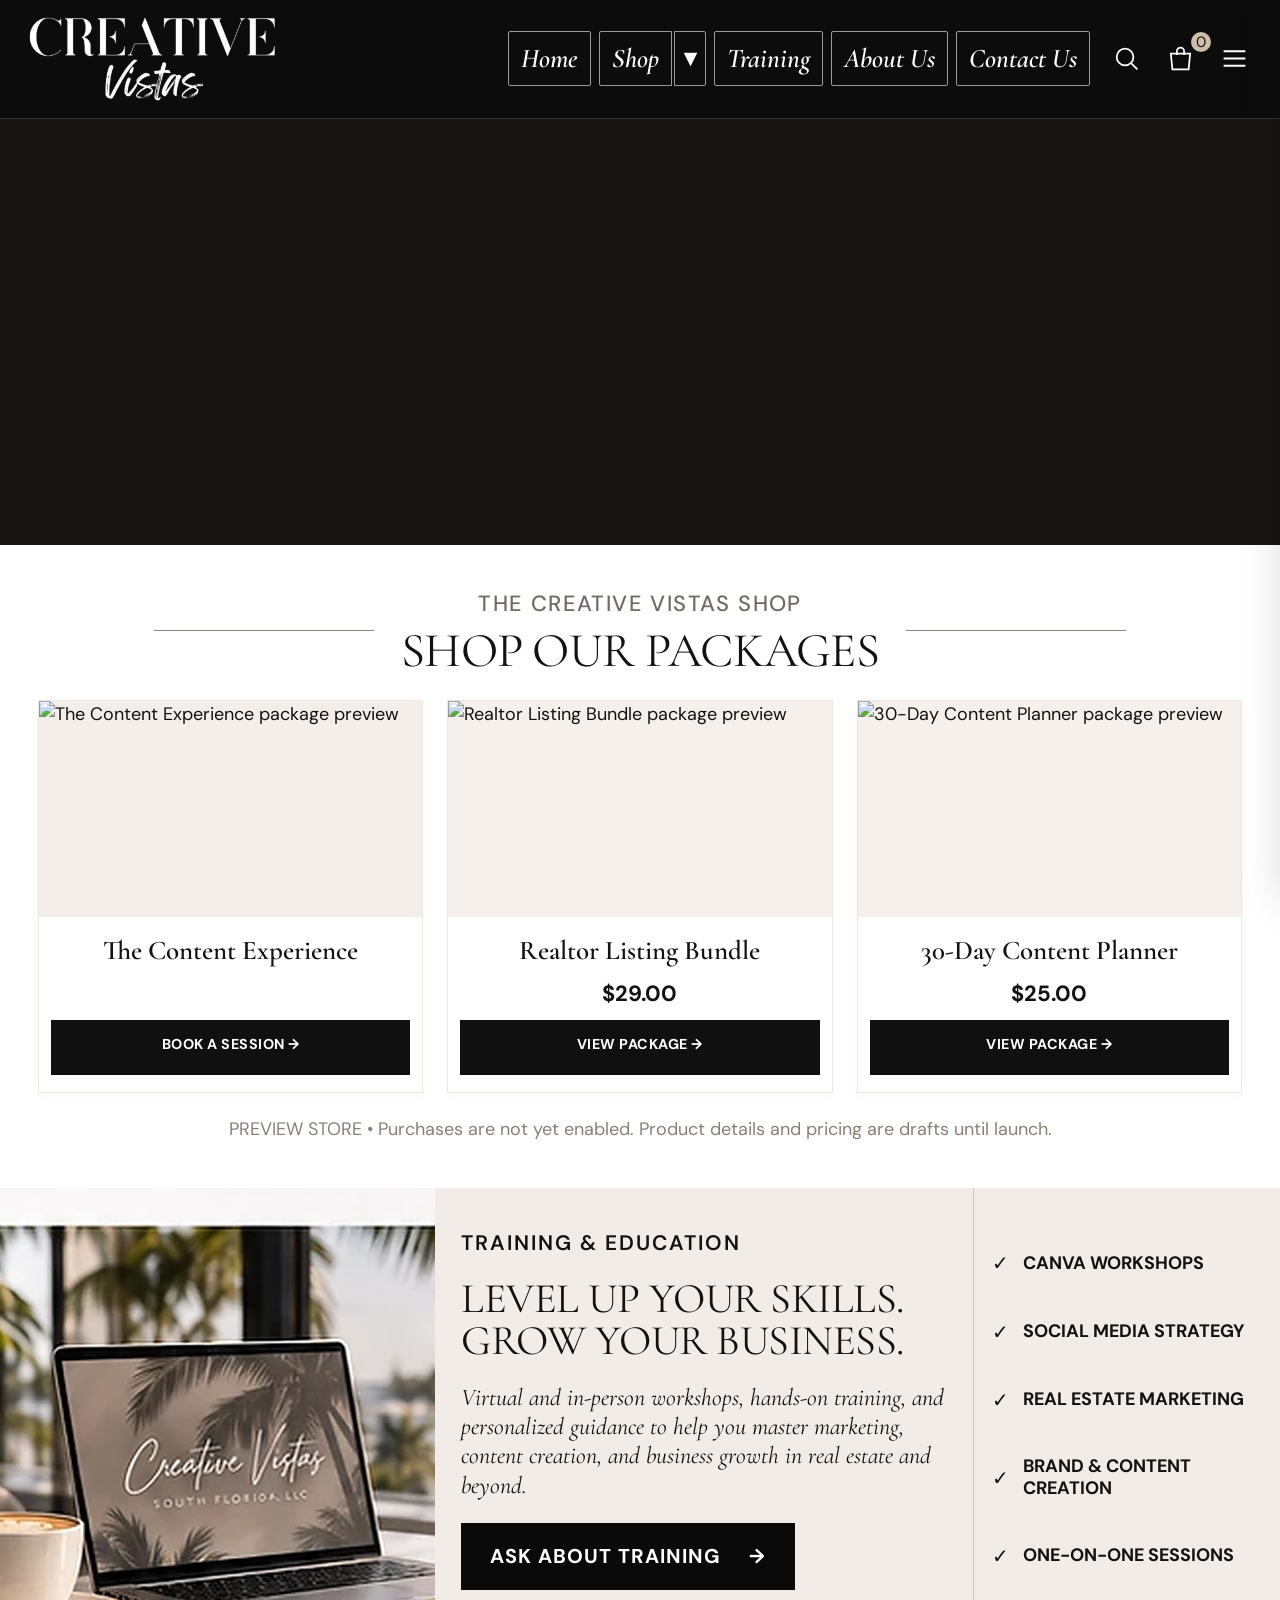
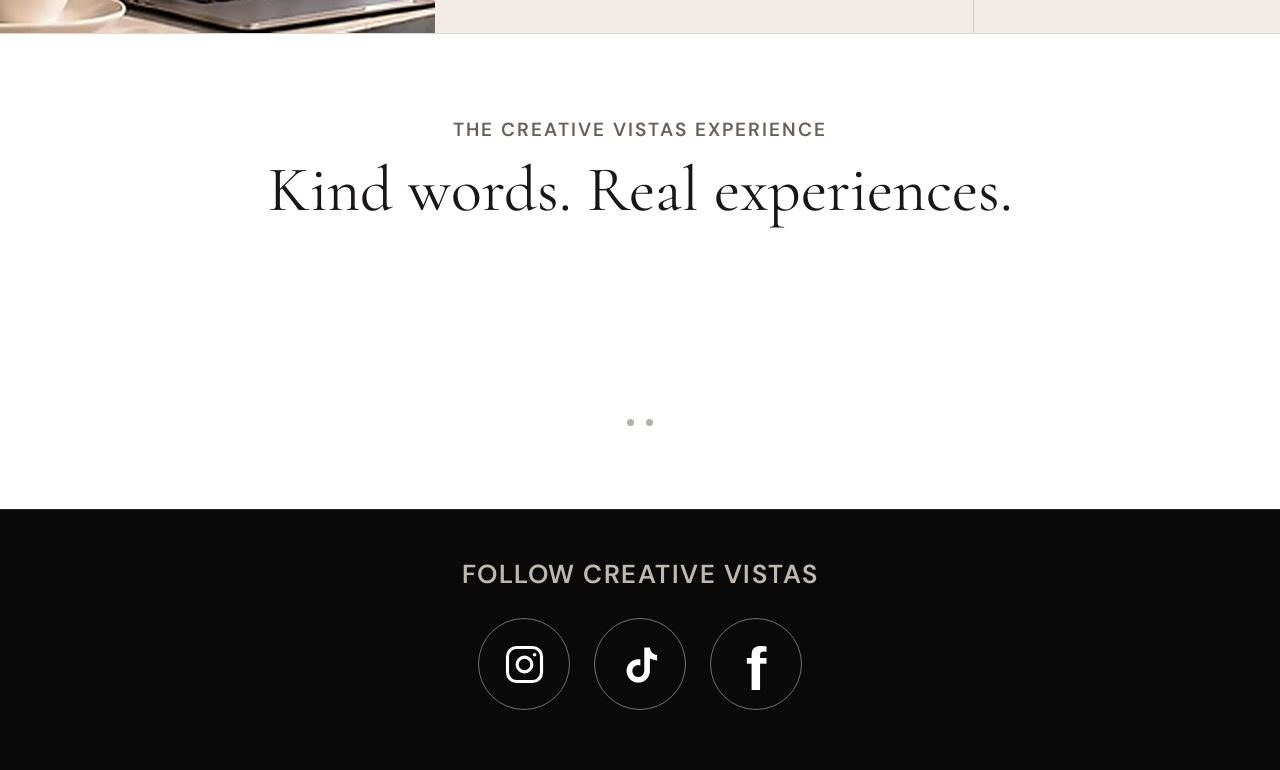
==== commit 581849b1: "Replace review placeholders with five-star testimonials by Luis L. and Paige C." ====
--- a/index.html
+++ b/index.html
@@ -9,7 +9,7 @@
 <link rel="stylesheet" href="styles.css?v=nav-right-readable-20261112">
 <link rel="stylesheet" href="header-layout.css?v=larger-social-icons-20261112">
 <link rel="stylesheet" href="training-layout.css?v=training-taller-20261112">
-<link rel="stylesheet" href="shop-pages.css?v=20261112"><link rel="stylesheet" href="reviews.css?v=white-shop-20261112"></head>
+<link rel="stylesheet" href="shop-pages.css?v=20261112"><link rel="stylesheet" href="reviews.css?v=real-reviews-20261112"></head>
 <body>
 <a class="skip-link" href="#main">Skip to content</a>
 <header class="site-header" id="top"><div class="header-inner">
@@ -33,11 +33,10 @@
     <p class="cv-reviews-eyebrow">THE CREATIVE VISTAS EXPERIENCE</p>
     <h2 id="cv-reviews-title">Kind words. Real experiences.</h2>
     <div class="cv-review-fader" aria-live="off">
-      <div class="cv-review-slide"><p>Client reviews are coming soon.</p><span>We’re saving this space for genuine feedback.</span></div>
-      <div class="cv-review-slide"><p>Your experience matters.</p><span>Real stories from real Creative Vistas clients.</span></div>
-      <div class="cv-review-slide"><p>Thank you for being part of the journey.</p><span>Verified client testimonials will be featured here.</span></div>
+      <div class="cv-review-slide"><div class="cv-review-stars" aria-label="5 out of 5 stars">★★★★★</div><p>“With Jennifer you always win.”</p><span>— Luis L.</span></div>
+      <div class="cv-review-slide"><div class="cv-review-stars" aria-label="5 out of 5 stars">★★★★★</div><p>“Jenn is so patient with the likes of me who is at an extreme beginner level.”</p><span>— Paige C.</span></div>
     </div>
-    <div class="cv-review-dots" aria-hidden="true"><i></i><i></i><i></i></div>
+    <div class="cv-review-dots" aria-hidden="true"><i></i><i></i></div>
   </div>
 </section>
 
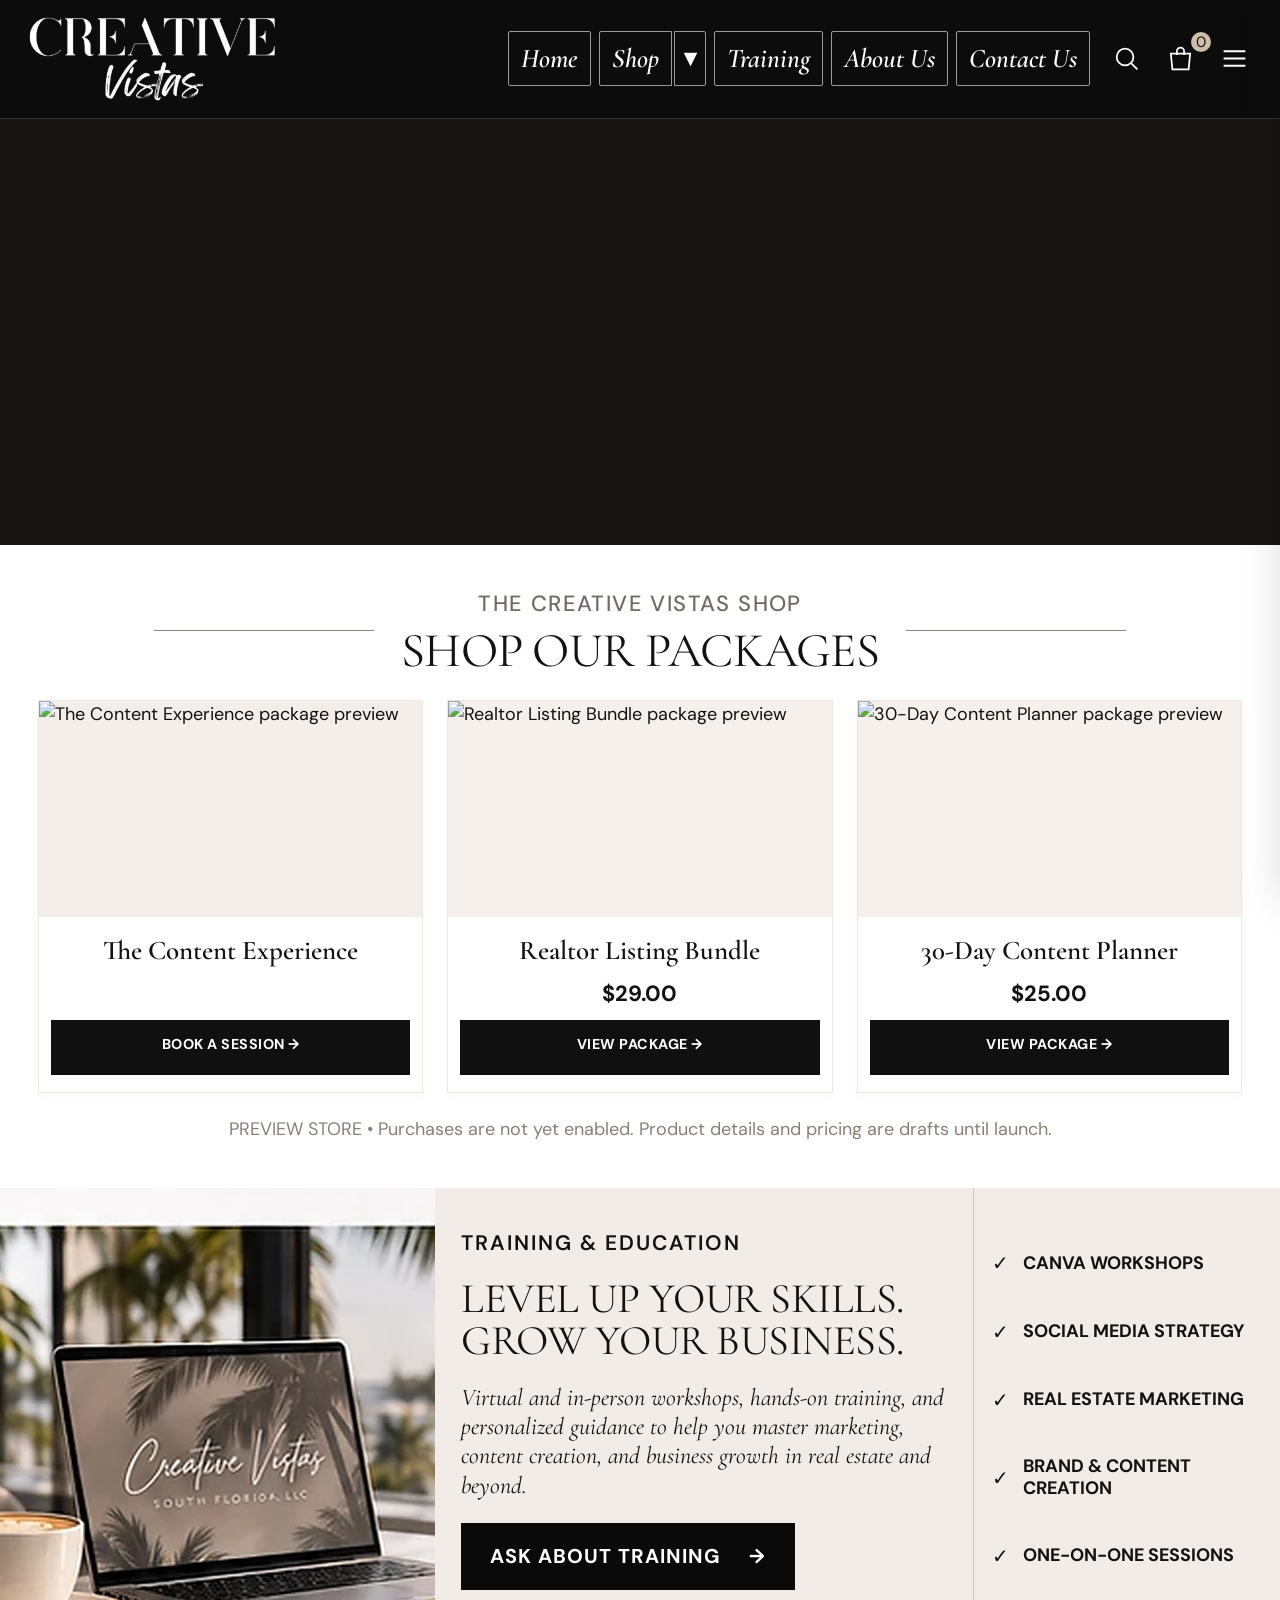
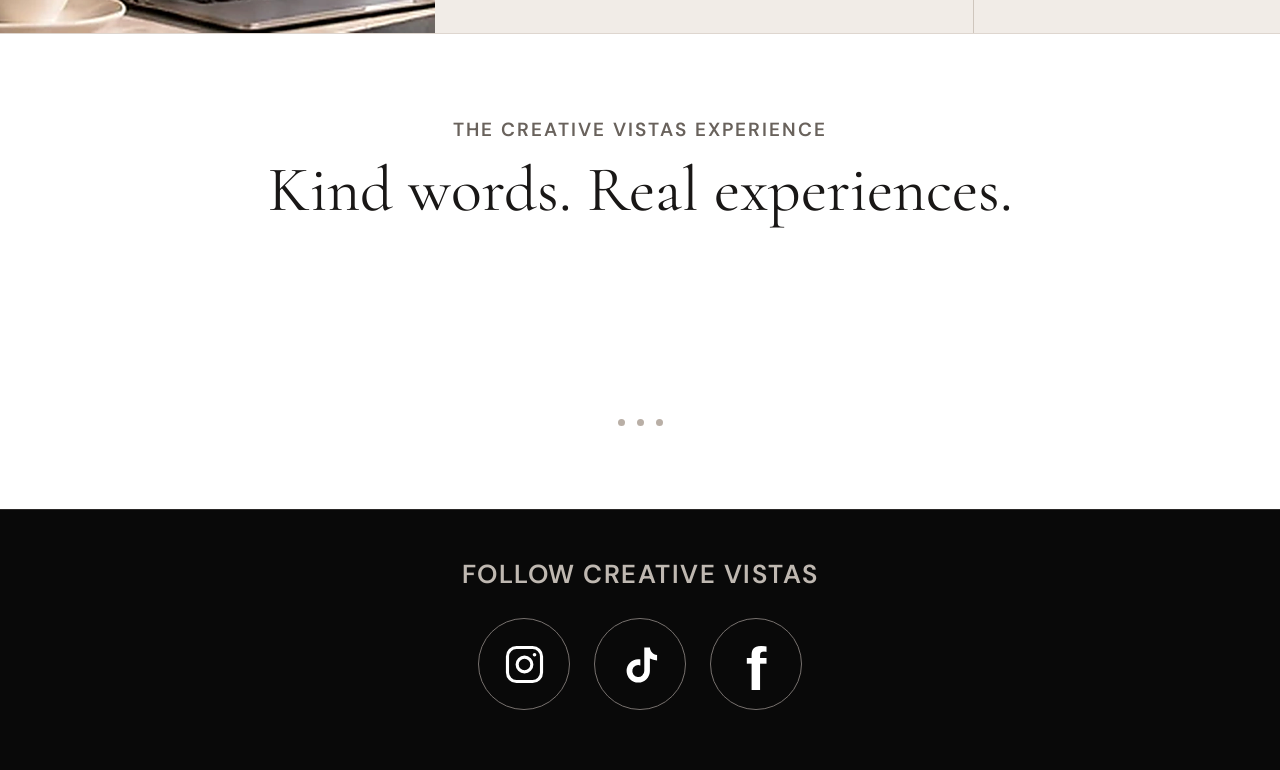
==== commit 27150377: "Add Craig E. listing flyer testimonial without personal email remarks" ====
--- a/index.html
+++ b/index.html
@@ -9,7 +9,7 @@
 <link rel="stylesheet" href="styles.css?v=nav-right-readable-20261112">
 <link rel="stylesheet" href="header-layout.css?v=larger-social-icons-20261112">
 <link rel="stylesheet" href="training-layout.css?v=training-taller-20261112">
-<link rel="stylesheet" href="shop-pages.css?v=20261112"><link rel="stylesheet" href="reviews.css?v=real-reviews-20261112"></head>
+<link rel="stylesheet" href="shop-pages.css?v=20261112"><link rel="stylesheet" href="reviews.css?v=craig-3-reviews-20261112"></head>
 <body>
 <a class="skip-link" href="#main">Skip to content</a>
 <header class="site-header" id="top"><div class="header-inner">
@@ -33,10 +33,11 @@
     <p class="cv-reviews-eyebrow">THE CREATIVE VISTAS EXPERIENCE</p>
     <h2 id="cv-reviews-title">Kind words. Real experiences.</h2>
     <div class="cv-review-fader" aria-live="off">
-      <div class="cv-review-slide"><div class="cv-review-stars" aria-label="5 out of 5 stars">★★★★★</div><p>“With Jennifer you always win.”</p><span>— Luis L.</span></div>
+      <div class="cv-review-slide"><div class="cv-review-stars" aria-label="5 out of 5 stars">★★★★★</div><p>“With Jennifer you always win. Definitely easy to work with and service is always 5⭐”</p><span>— Luis L.</span></div>
       <div class="cv-review-slide"><div class="cv-review-stars" aria-label="5 out of 5 stars">★★★★★</div><p>“Jenn is so patient with the likes of me who is at an extreme beginner level.”</p><span>— Paige C.</span></div>
+      <div class="cv-review-slide"><p>“You have received many compliments on these from both other Realtors and potential buyers. Last night, a potential buyer picked one up and looked at his Realtor and said ‘this is how you sell a house, these fliers are very nice’.”</p><span>— Craig E.</span></div>
     </div>
-    <div class="cv-review-dots" aria-hidden="true"><i></i><i></i></div>
+    <div class="cv-review-dots" aria-hidden="true"><i></i><i></i><i></i></div>
   </div>
 </section>
 
--- a/reviews.css
+++ b/reviews.css
@@ -4,24 +4,24 @@
 .cv-reviews-eyebrow{font:600 19px/1.4 'DM Sans',sans-serif!important;letter-spacing:2px;color:#69625c;margin:0 0 14px!important}
 .cv-reviews h2{font:400 clamp(48px,5vw,78px)/1.03 'Cormorant Garamond',Georgia,serif!important;margin:0 0 26px!important}
 .cv-review-fader{position:relative;max-width:950px;min-height:155px;margin:0 auto}
-.cv-review-slide{position:absolute;inset:0;display:flex;flex-direction:column;justify-content:center;align-items:center;gap:16px;opacity:0;animation:cv-reviews-fade 18s linear infinite;pointer-events:none}
+.cv-review-slide{position:absolute;inset:0;display:flex;flex-direction:column;justify-content:center;align-items:center;gap:16px;opacity:0;animation:cv-reviews-fade 12s linear infinite;pointer-events:none}
 .cv-review-slide:nth-child(1){animation-delay:0s}
 .cv-review-slide:nth-child(2){animation-delay:6s}
-.cv-review-slide:nth-child(3){animation-delay:12s}
+
 .cv-review-slide p{font:italic 500 clamp(30px,3vw,43px)/1.18 'Cormorant Garamond',Georgia,serif!important;margin:0!important}
 .cv-review-slide span{font:400 clamp(18px,1.6vw,23px)/1.4 'DM Sans',sans-serif!important;color:#615850}
 @keyframes cv-reviews-fade{
  0%{opacity:0}
- 5%{opacity:1}
- 28%{opacity:1}
- 33.333%,100%{opacity:0}
+ 7%{opacity:1}
+ 43%{opacity:1}
+ 50%,100%{opacity:0}
 }
 .cv-review-dots{display:flex;gap:12px;justify-content:center;align-items:center;margin-top:15px}
-.cv-review-dots i{height:7px;width:7px;background:#b9afa6;border-radius:50%;display:block;animation:cv-review-dot 18s linear infinite}
+.cv-review-dots i{height:7px;width:7px;background:#b9afa6;border-radius:50%;display:block;animation:cv-review-dot 12s linear infinite}
 .cv-review-dots i:nth-child(1){animation-delay:0s}
 .cv-review-dots i:nth-child(2){animation-delay:6s}
-.cv-review-dots i:nth-child(3){animation-delay:12s}
-@keyframes cv-review-dot{0%,28%{background:#1c1917;transform:scale(1.25)}33.333%,100%{background:#b9afa6;transform:scale(1)}}
+
+@keyframes cv-review-dot{0%,43%{background:#1c1917;transform:scale(1.25)}50%,100%{background:#b9afa6;transform:scale(1)} }33.333%,100%{background:#b9afa6;transform:scale(1)}}
 @media(max-width:600px){.cv-reviews{padding:60px 20px 70px}.cv-review-fader{min-height:185px}.cv-reviews-eyebrow{font-size:17px!important}}
 @media(prefers-reduced-motion:reduce){
  .cv-review-slide{animation:none!important;opacity:0}
@@ -31,3 +31,5 @@
 
 /* White shop background to match reviews while preserving product cards. */
 body section.products#shop{background:#fff !important;}
+
+.cv-review-stars{font:600 25px/1 'DM Sans',sans-serif;letter-spacing:5px;color:#3f3832;}
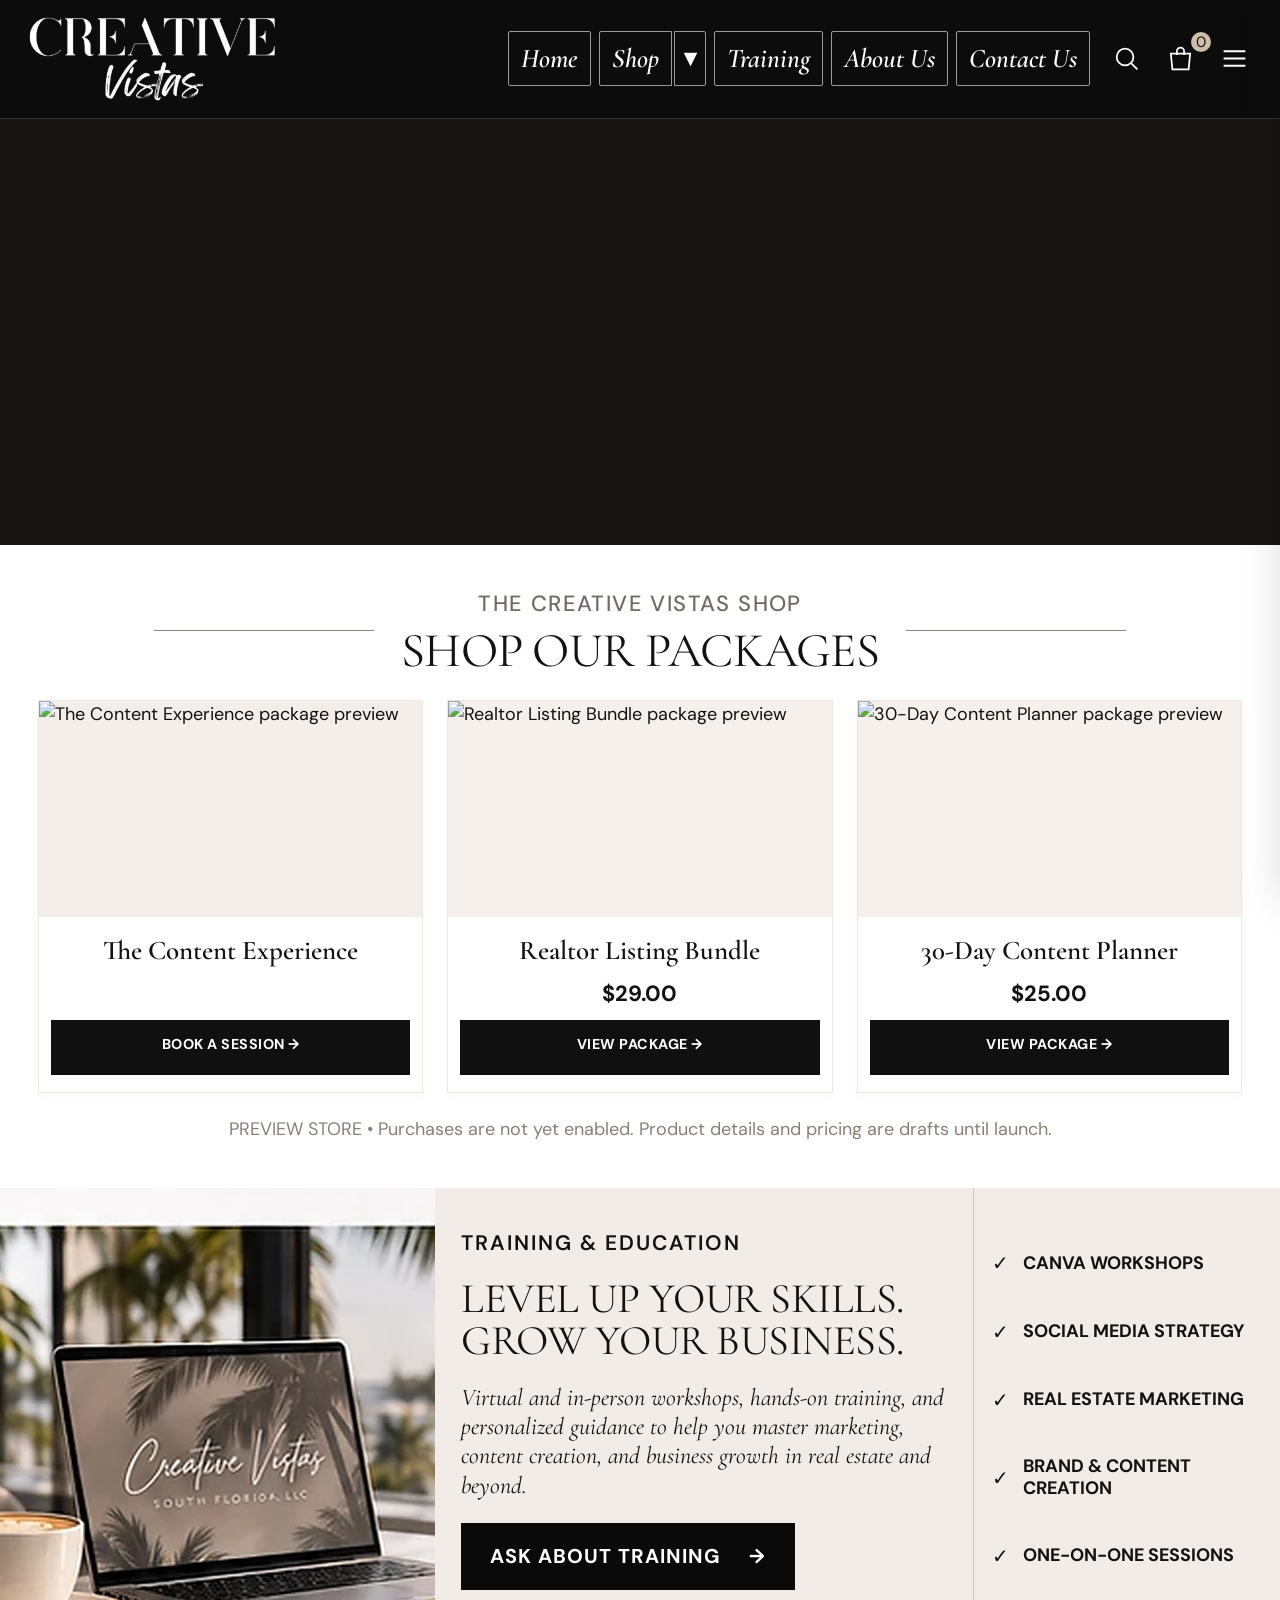
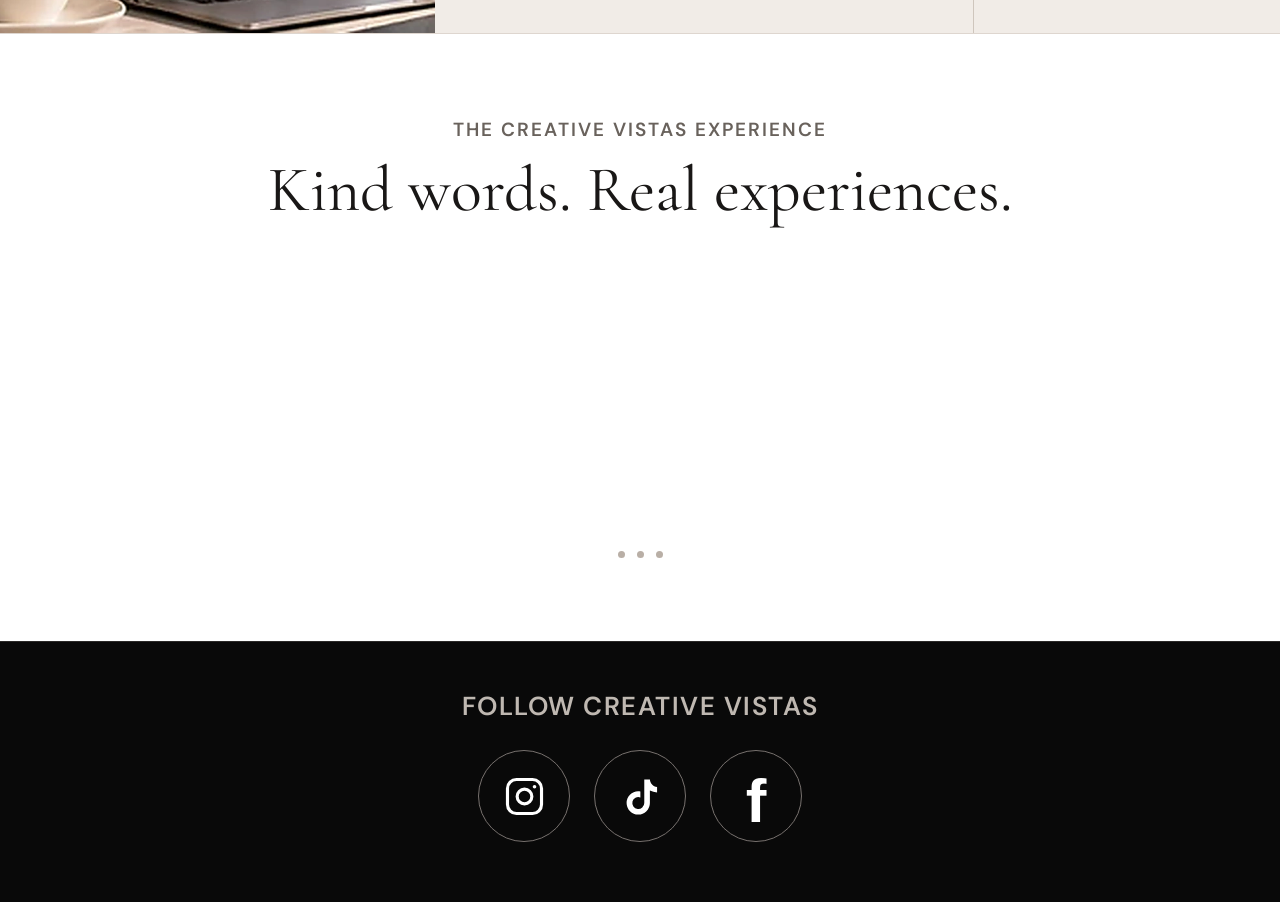
==== commit ec54773e: "Display Craig E. review verbatim as written in his email" ====
--- a/index.html
+++ b/index.html
@@ -35,7 +35,7 @@
     <div class="cv-review-fader" aria-live="off">
       <div class="cv-review-slide"><div class="cv-review-stars" aria-label="5 out of 5 stars">★★★★★</div><p>“With Jennifer you always win. Definitely easy to work with and service is always 5⭐”</p><span>— Luis L.</span></div>
       <div class="cv-review-slide"><div class="cv-review-stars" aria-label="5 out of 5 stars">★★★★★</div><p>“Jenn is so patient with the likes of me who is at an extreme beginner level.”</p><span>— Paige C.</span></div>
-      <div class="cv-review-slide"><p>“You have received many compliments on these from both other Realtors and potential buyers. Last night, a potential buyer picked one up and looked at his Realtor and said ‘this is how you sell a house, these fliers are very nice’.”</p><span>— Craig E.</span></div>
+      <div class="cv-review-slide"><p>You have received many compliments on these from both other Realtors and potential buyers. Last night, a potential buyer picked one up and looked at his Realtor and said “this is how you sell a house, these fliers are very nice”.</p><span>— Craig E.</span></div>
     </div>
     <div class="cv-review-dots" aria-hidden="true"><i></i><i></i><i></i></div>
   </div>
--- a/reviews.css
+++ b/reviews.css
@@ -1,35 +1,40 @@
-/* Creative Vistas rotating reviews area — genuine feedback only. */
+/* Creative Vistas rotating client reviews: genuine customer feedback only. */
 .cv-reviews{background:#fff;color:#191716;border-top:1px solid #ded6cf;padding:clamp(60px,6.5vw,108px) 22px;text-align:center}
 .cv-reviews-inner{max-width:1080px;margin:0 auto}
 .cv-reviews-eyebrow{font:600 19px/1.4 'DM Sans',sans-serif!important;letter-spacing:2px;color:#69625c;margin:0 0 14px!important}
 .cv-reviews h2{font:400 clamp(48px,5vw,78px)/1.03 'Cormorant Garamond',Georgia,serif!important;margin:0 0 26px!important}
-.cv-review-fader{position:relative;max-width:950px;min-height:155px;margin:0 auto}
-.cv-review-slide{position:absolute;inset:0;display:flex;flex-direction:column;justify-content:center;align-items:center;gap:16px;opacity:0;animation:cv-reviews-fade 12s linear infinite;pointer-events:none}
+.cv-review-fader{position:relative;max-width:1000px;min-height:290px;margin:0 auto}
+.cv-review-slide{position:absolute;inset:0;display:flex;flex-direction:column;justify-content:center;align-items:center;gap:15px;opacity:0;animation:cv-reviews-fade 21s linear infinite;pointer-events:none}
 .cv-review-slide:nth-child(1){animation-delay:0s}
-.cv-review-slide:nth-child(2){animation-delay:6s}
-
-.cv-review-slide p{font:italic 500 clamp(30px,3vw,43px)/1.18 'Cormorant Garamond',Georgia,serif!important;margin:0!important}
+.cv-review-slide:nth-child(2){animation-delay:7s}
+.cv-review-slide:nth-child(3){animation-delay:14s}
+.cv-review-slide p{font:italic 500 clamp(28px,2.8vw,40px)/1.2 'Cormorant Garamond',Georgia,serif!important;margin:0!important}
 .cv-review-slide span{font:400 clamp(18px,1.6vw,23px)/1.4 'DM Sans',sans-serif!important;color:#615850}
+.cv-review-stars{font:600 25px/1 'DM Sans',sans-serif;letter-spacing:5px;color:#3f3832}
 @keyframes cv-reviews-fade{
  0%{opacity:0}
- 7%{opacity:1}
- 43%{opacity:1}
- 50%,100%{opacity:0}
+ 5%{opacity:1}
+ 28%{opacity:1}
+ 33.333%,100%{opacity:0}
 }
-.cv-review-dots{display:flex;gap:12px;justify-content:center;align-items:center;margin-top:15px}
-.cv-review-dots i{height:7px;width:7px;background:#b9afa6;border-radius:50%;display:block;animation:cv-review-dot 12s linear infinite}
+.cv-review-dots{display:flex;gap:12px;justify-content:center;align-items:center;margin-top:12px}
+.cv-review-dots i{height:7px;width:7px;background:#b9afa6;border-radius:50%;display:block;animation:cv-review-dot 21s linear infinite}
 .cv-review-dots i:nth-child(1){animation-delay:0s}
-.cv-review-dots i:nth-child(2){animation-delay:6s}
-
-@keyframes cv-review-dot{0%,43%{background:#1c1917;transform:scale(1.25)}50%,100%{background:#b9afa6;transform:scale(1)} }33.333%,100%{background:#b9afa6;transform:scale(1)}}
-@media(max-width:600px){.cv-reviews{padding:60px 20px 70px}.cv-review-fader{min-height:185px}.cv-reviews-eyebrow{font-size:17px!important}}
+.cv-review-dots i:nth-child(2){animation-delay:7s}
+.cv-review-dots i:nth-child(3){animation-delay:14s}
+@keyframes cv-review-dot{
+ 0%,28%{background:#1c1917;transform:scale(1.25)}
+ 33.333%,100%{background:#b9afa6;transform:scale(1)}
+}
+@media(max-width:600px){
+ .cv-reviews{padding:60px 20px 70px}
+ .cv-review-fader{min-height:360px}
+ .cv-reviews-eyebrow{font-size:17px!important}
+}
 @media(prefers-reduced-motion:reduce){
  .cv-review-slide{animation:none!important;opacity:0}
  .cv-review-slide:first-child{opacity:1}
  .cv-review-dots i{animation:none!important}
 }
-
-/* White shop background to match reviews while preserving product cards. */
-body section.products#shop{background:#fff !important;}
-
-.cv-review-stars{font:600 25px/1 'DM Sans',sans-serif;letter-spacing:5px;color:#3f3832;}
+/* Keep the Shop Our Packages section white. */
+body section.products#shop{background:#fff!important}
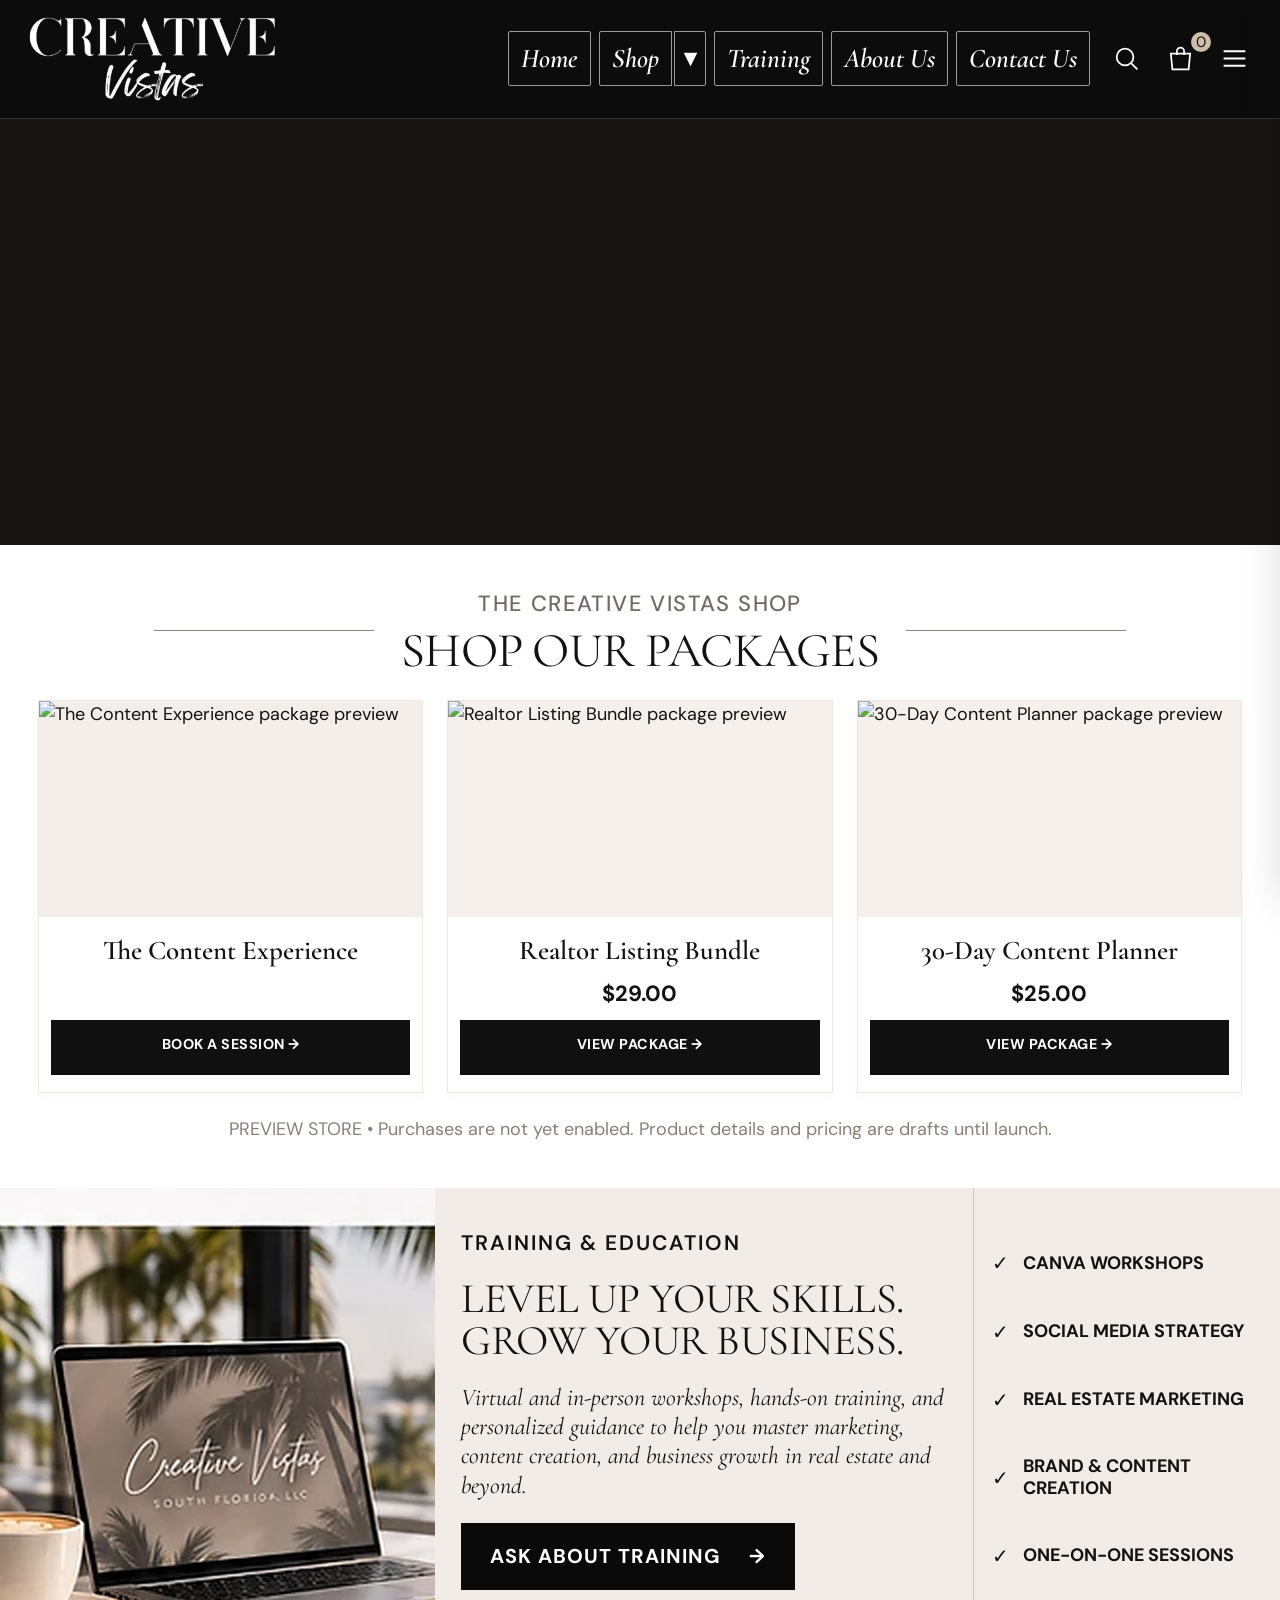
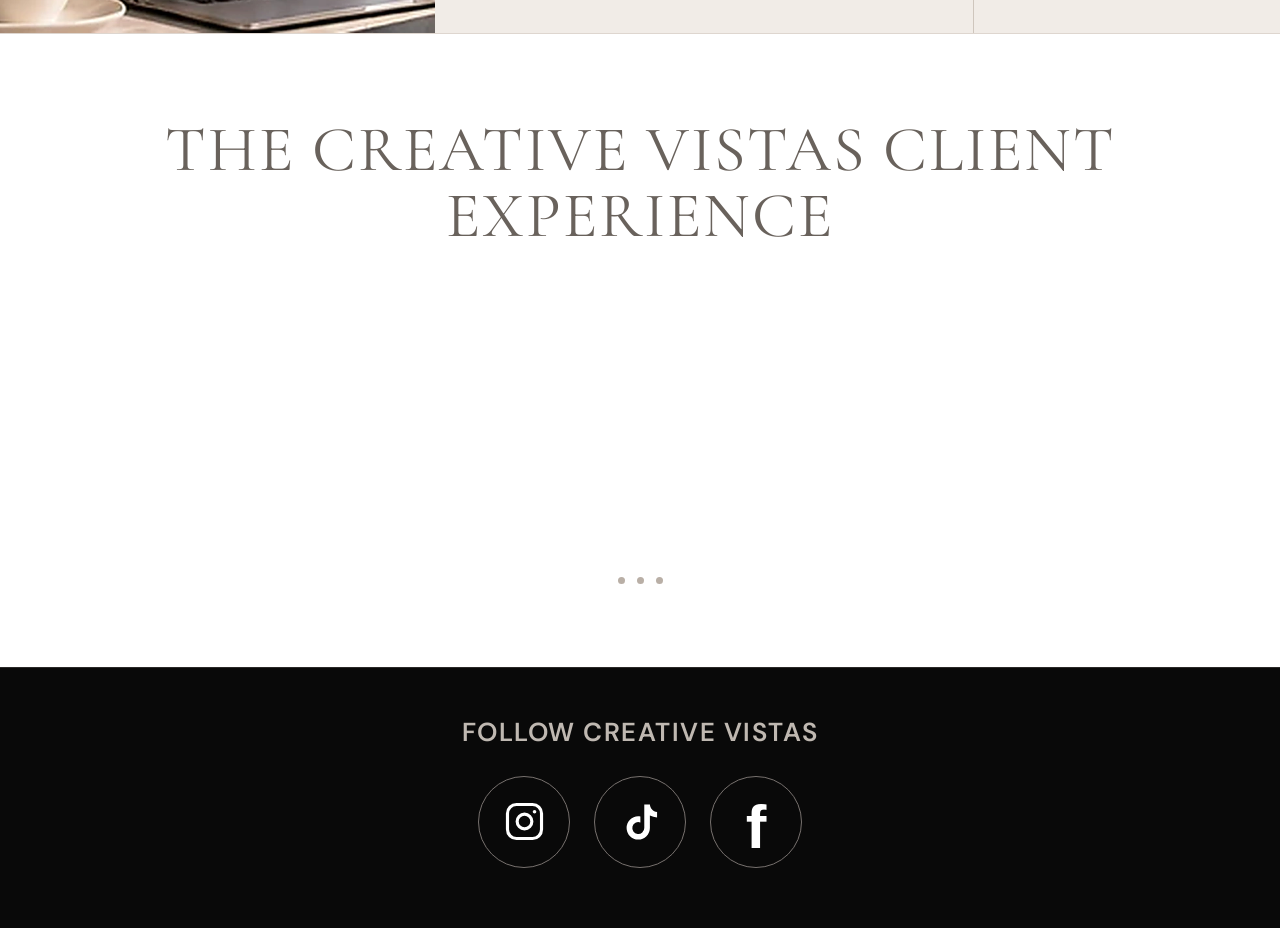
==== commit 899b340a: "Replace reviews title with larger Creative Vistas Client Experience heading" ====
--- a/index.html
+++ b/index.html
@@ -9,7 +9,7 @@
 <link rel="stylesheet" href="styles.css?v=nav-right-readable-20261112">
 <link rel="stylesheet" href="header-layout.css?v=larger-social-icons-20261112">
 <link rel="stylesheet" href="training-layout.css?v=training-taller-20261112">
-<link rel="stylesheet" href="shop-pages.css?v=20261112"><link rel="stylesheet" href="reviews.css?v=craig-3-reviews-20261112"></head>
+<link rel="stylesheet" href="shop-pages.css?v=20261112"><link rel="stylesheet" href="reviews.css?v=client-heading-large-20261112"></head>
 <body>
 <a class="skip-link" href="#main">Skip to content</a>
 <header class="site-header" id="top"><div class="header-inner">
@@ -30,8 +30,7 @@
 <section class="training" id="training"><div class="training-photo training-video"><video autoplay muted loop playsinline preload="metadata" poster="education-photo.webp" aria-label="Creative Vistas training and education preview video" disablepictureinpicture><source src="https://gcdn.picsart.com/picsart-mcp/a9e26a17-3eb6-4e78-a744-a8e4c0de2091.mp4" type="video/mp4"></video></div><div class="training-copy"><p class="kicker">TRAINING & EDUCATION</p><h2>LEVEL UP YOUR SKILLS.<br>GROW YOUR BUSINESS.</h2><p>Virtual and in-person workshops, hands-on training, and personalized guidance to help you master marketing, content creation, and business growth in real estate and beyond.</p><a href="marketing-courses-resources.html" class="btn btn-dark">ASK ABOUT TRAINING <span>→</span></a></div><ul class="training-list"><li>CANVA WORKSHOPS</li><li>SOCIAL MEDIA STRATEGY</li><li>REAL ESTATE MARKETING</li><li>BRAND & CONTENT CREATION</li><li>ONE-ON-ONE SESSIONS</li></ul></section>
 <section class="cv-reviews" id="reviews" aria-labelledby="cv-reviews-title">
   <div class="cv-reviews-inner">
-    <p class="cv-reviews-eyebrow">THE CREATIVE VISTAS EXPERIENCE</p>
-    <h2 id="cv-reviews-title">Kind words. Real experiences.</h2>
+    <h2 class="cv-reviews-eyebrow" id="cv-reviews-title">THE CREATIVE VISTAS CLIENT EXPERIENCE</h2>
     <div class="cv-review-fader" aria-live="off">
       <div class="cv-review-slide"><div class="cv-review-stars" aria-label="5 out of 5 stars">★★★★★</div><p>“With Jennifer you always win. Definitely easy to work with and service is always 5⭐”</p><span>— Luis L.</span></div>
       <div class="cv-review-slide"><div class="cv-review-stars" aria-label="5 out of 5 stars">★★★★★</div><p>“Jenn is so patient with the likes of me who is at an extreme beginner level.”</p><span>— Paige C.</span></div>
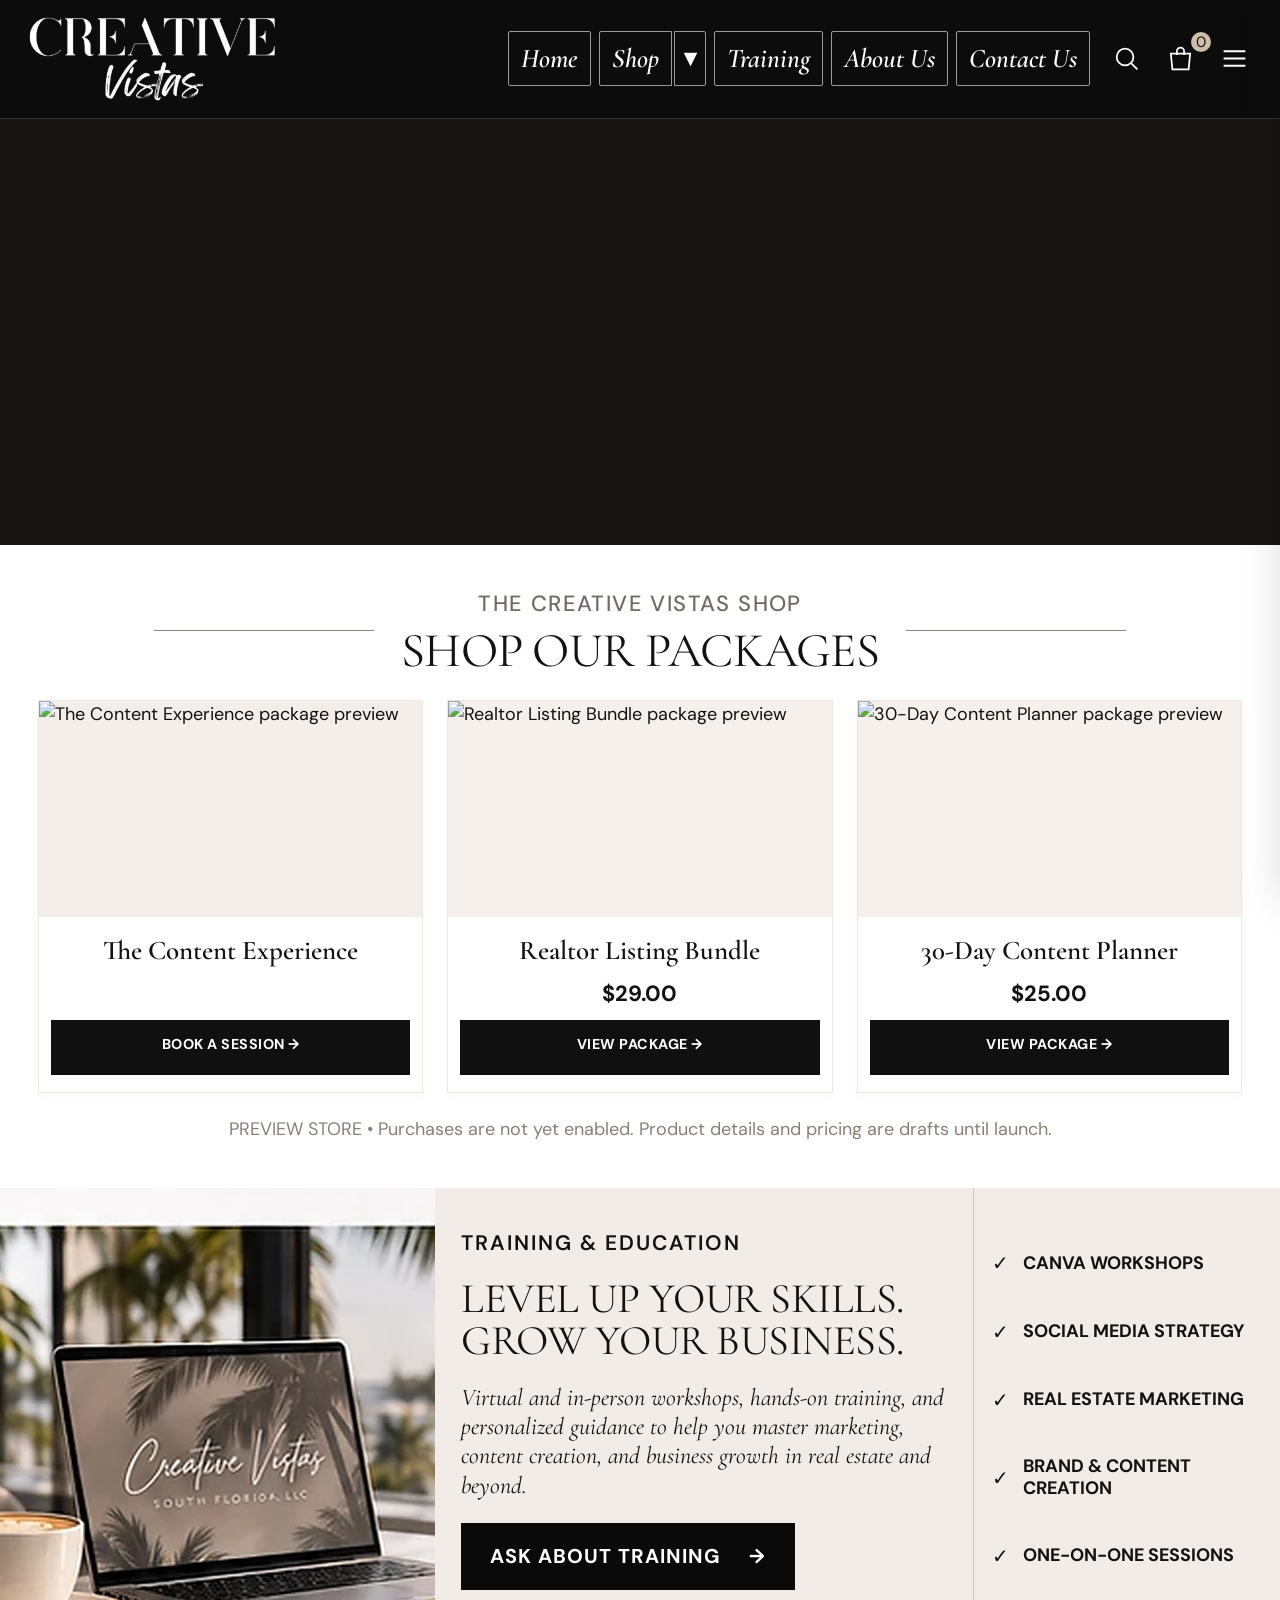
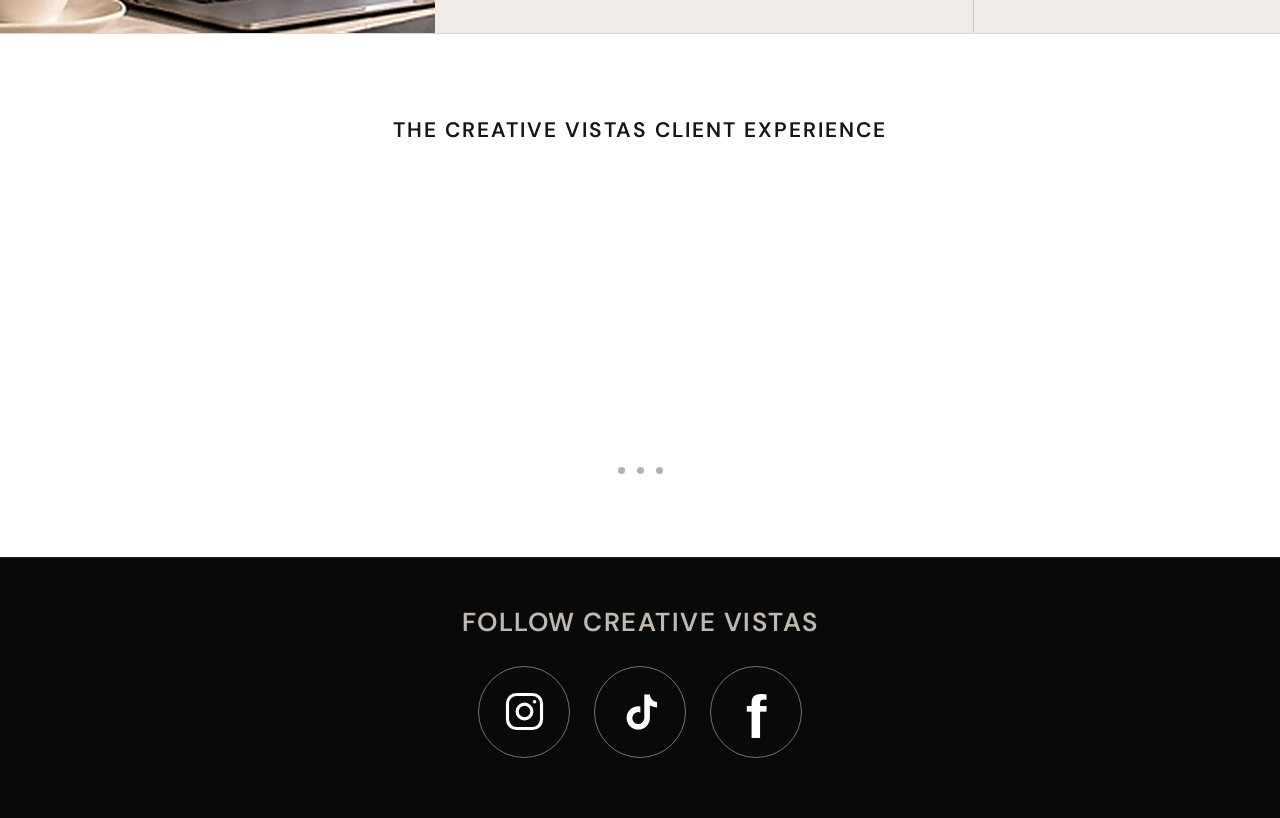
==== commit 798c9e72: "Refresh matching Training & Education-style client review heading" ====
--- a/index.html
+++ b/index.html
@@ -9,7 +9,7 @@
 <link rel="stylesheet" href="styles.css?v=nav-right-readable-20261112">
 <link rel="stylesheet" href="header-layout.css?v=larger-social-icons-20261112">
 <link rel="stylesheet" href="training-layout.css?v=training-taller-20261112">
-<link rel="stylesheet" href="shop-pages.css?v=20261112"><link rel="stylesheet" href="reviews.css?v=client-heading-large-20261112"></head>
+<link rel="stylesheet" href="shop-pages.css?v=20261112"><link rel="stylesheet" href="reviews.css?v=match-training-label-20261112"></head>
 <body>
 <a class="skip-link" href="#main">Skip to content</a>
 <header class="site-header" id="top"><div class="header-inner">
--- a/reviews.css
+++ b/reviews.css
@@ -38,3 +38,21 @@
 }
 /* Keep the Shop Our Packages section white. */
 body section.products#shop{background:#fff!important}
+
+/* Single, larger testimonial section title (replaces the former two headings). */
+body .cv-reviews h2.cv-reviews-eyebrow{
+ font-family:var(--sans,'DM Sans',sans-serif)!important;
+ font-size:23px!important;
+ font-weight:600!important;
+ line-height:1.25!important;
+ letter-spacing:2px!important;
+ color:#191716!important;
+ max-width:1050px!important;
+ margin:0 auto 22px!important;
+}
+@media(max-width:1300px){
+ body .cv-reviews h2.cv-reviews-eyebrow{font-size:21px!important}
+}
+@media(max-width:700px){
+ body .cv-reviews h2.cv-reviews-eyebrow{font-size:20px!important;letter-spacing:2px!important;margin-bottom:15px!important}
+}
